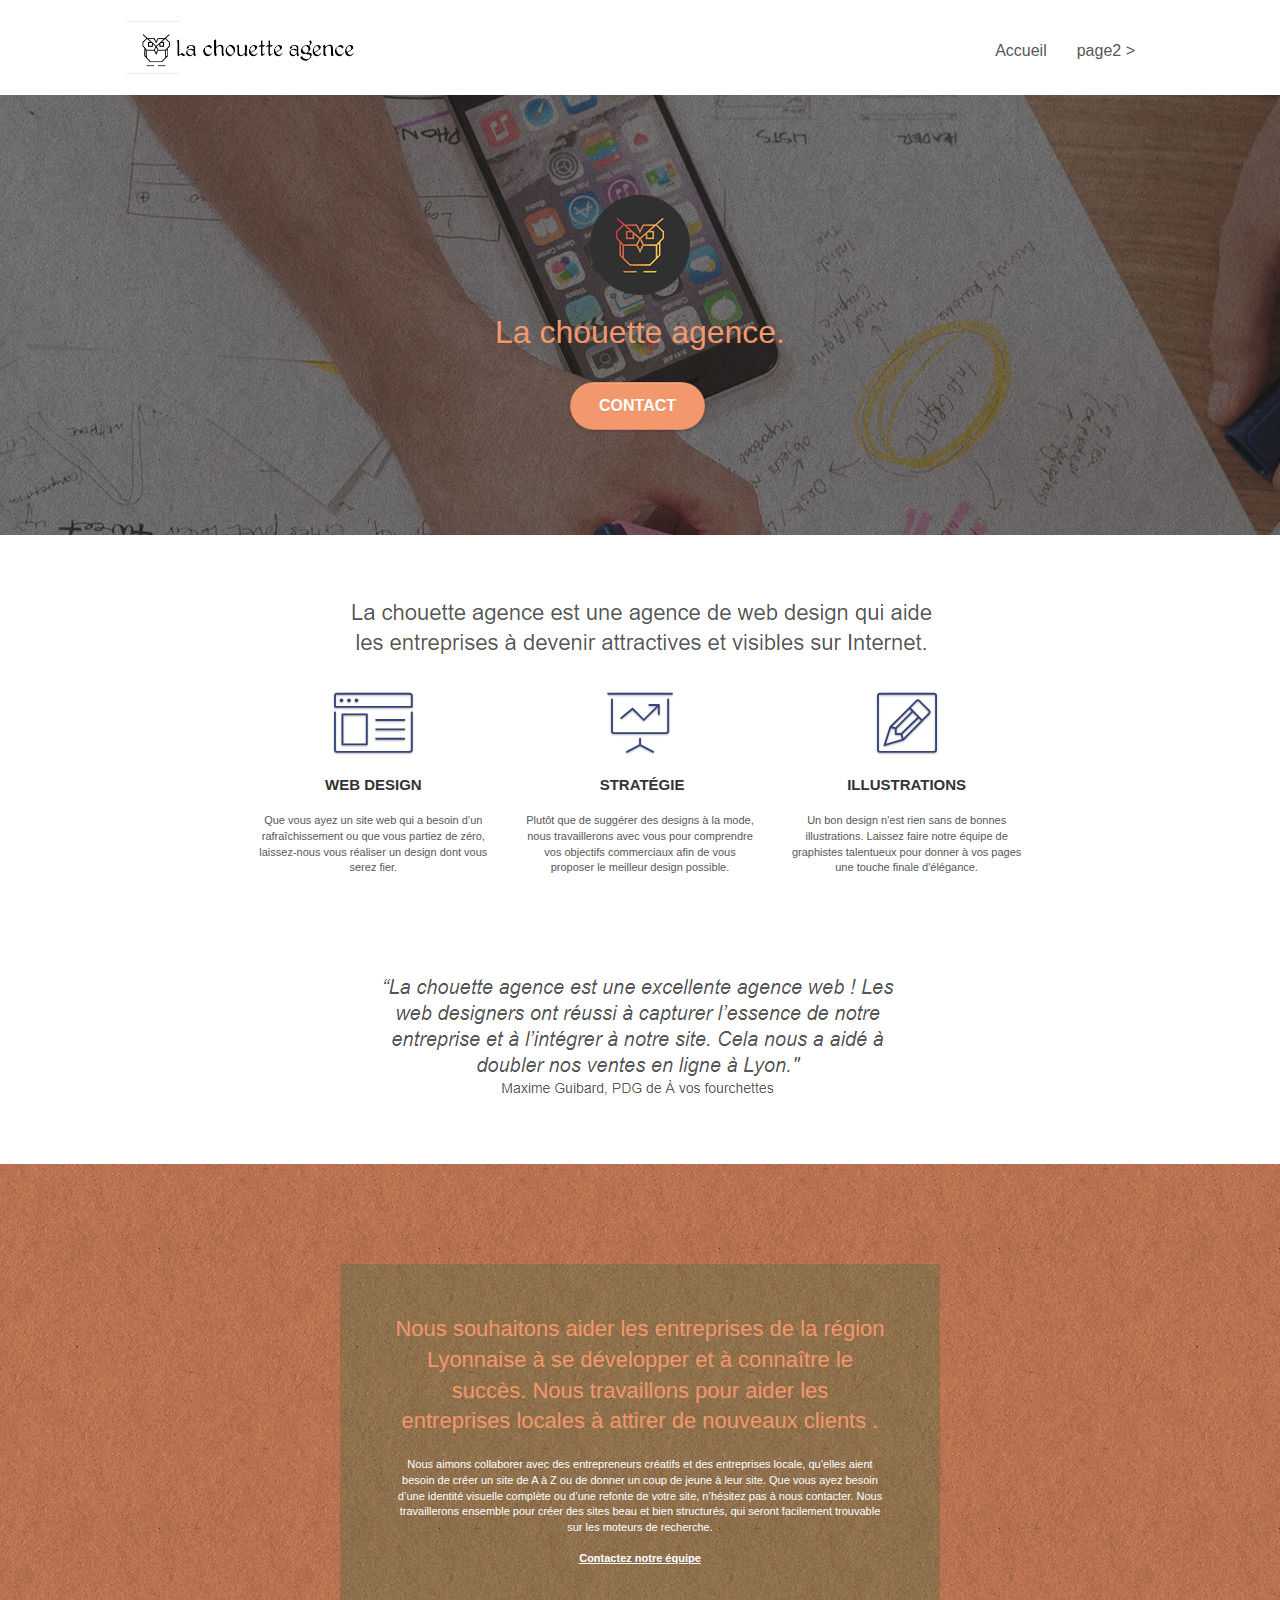
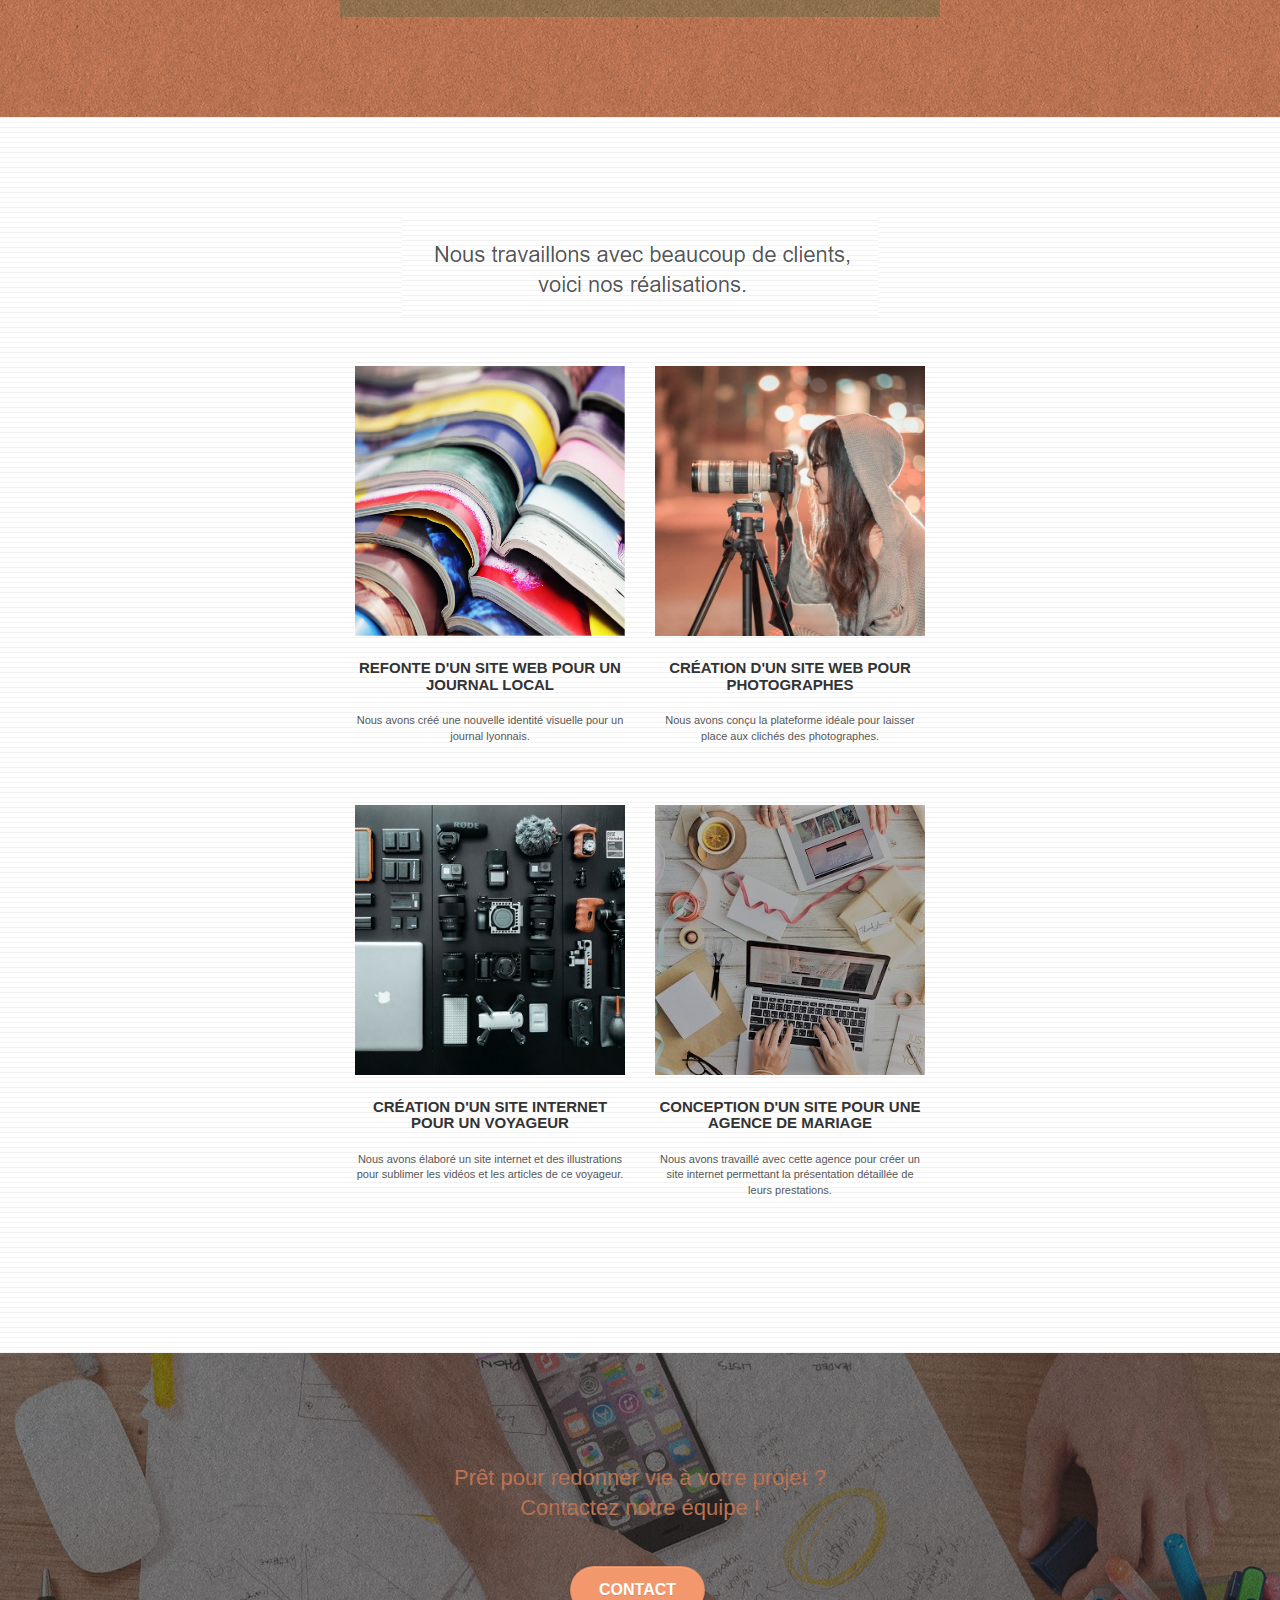
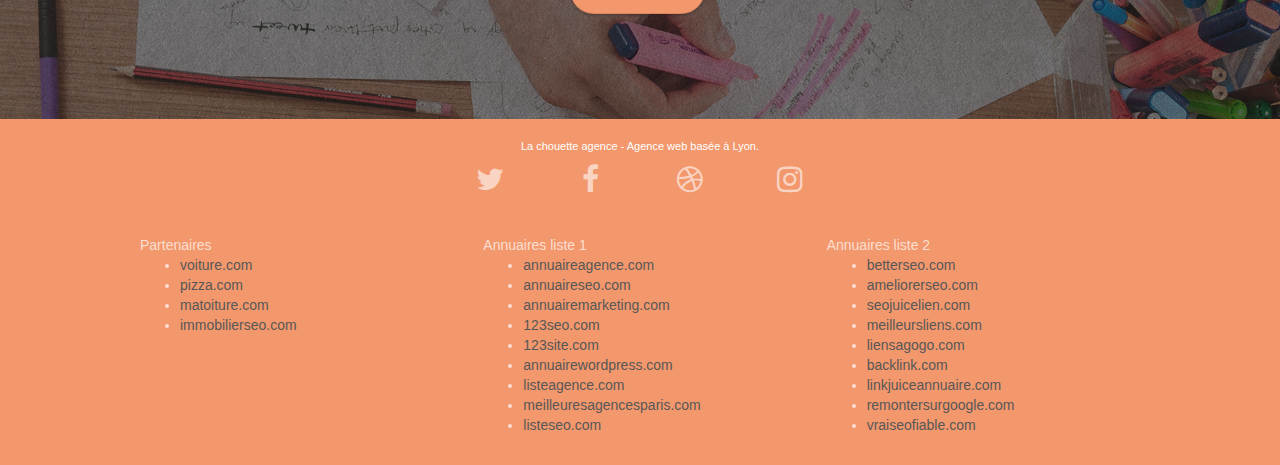
==== index.html @ c2fbf032 "push fichiers" ====
<!doctype html>
<html lang="Default">
<head>
    <meta charset="utf-8">
    <meta name="keywords" content="seo, google, site web, site internet, agence design paris, agence design, agence design,agence design,agence design,agence design,agence design,agence design,agence design,agence design">
    <meta name="description" content="">
    <meta name="viewport" content="width=device-width, initial-scale=1.0, viewport-fit=cover">
    <link rel="shortcut icon" type="image/png" href="favicon.jpg">
    
	<link rel="stylesheet" type="text/css" href="./css/bootstrap.css">
	<link rel="stylesheet" type="text/css" href="style.css">
	<link rel="stylesheet" type="text/css" href="./css/font-awesome.css">
	<link rel="stylesheet" type="text/css" href="./css/et-line.css">
	
    
	<script src="./js/jquery-2.1.0.js"></script>
	<script src="./js/bootstrap.js"></script>
	<script src="./js/blocs.js"></script>
	<script src="./js/jquery.touchSwipe.js" defer></script>
	<script src="./js/gmaps.js"></script>

    <title>.</title>

    
<!-- Analytics -->
 
<!-- Analytics END -->
    
</head>
<body>
<!-- Principal conteneur -->
<div class="page-container">
    
<!-- bloc-0 -->
<div class="bloc bgc-white l-bloc " id="bloc-0">
	<div class="container bloc-sm">

		<nav class="navbar row">
			<div class="navbar-header">
				<div class="keywords" style="color:#cccccc;font-size:1px;">Agence web à paris, stratégie web, web design, illustrations, design de site web, site web, web, internet, site internet, site</div>
				<a class="navbar-brand" href="index.html"><img src="img/la-chouette-agence.png" alt="paris web design logo agence web meilleure agence" height="40" /></a>
				<div class="keywords" style="color:#cccccc;font-size:1px;">Agence web à paris, stratégie web, web design, illustrations, design de site web, site web, web, internet, site internet, site</div>
				<button id="nav-toggle" type="button" class="ui-navbar-toggle navbar-toggle" data-toggle="collapse" data-target=".navbar-1">
					<span class="sr-only">Toggle navigation</span><span class="icon-bar"></span><span class="icon-bar"></span><span class="icon-bar"></span>
				</button>
			</div>
			<div class="collapse navbar-collapse navbar-1 special-dropdown-nav">
				<ul class="site-navigation nav navbar-nav">
					<li>
						<a href="index.html">Accueil</a>
					</li>
					<li>
					</li>
					<li>
						<a href="page2.html">page2 &gt;</a>
					</li>
				</ul>
			</div>
		</nav>
	</div>
</div>
<!-- bloc-0 END -->

<!-- bloc-1-presentation -->
<div class="bloc bgc-dark-slate-blue bg-banniere d-bloc bg-t-edge bloc-bg-texture texture-paper b-parallax" id="bloc-1-hero">
	<div class="container bloc-lg">
		<div class="row tight-width-whitespace">
			<div class="col-sm-12">
				<img src="img/logo.png" class="center-block image-resize-mode" width="100" alt="La chouette agence, agence web paris, création logo paris" />
				<h1 class="text-center hero-bloc-text tc-white ">
					La chouette agence.
				</h1>
				<div class="text-center">
					<a href="page2.html" class="btn btn-lg btn-clean btn-rd cta-hero btn-atomic-tangerine" id="cta-hero">Contact</a>
				</div>
			</div>
		</div>
	</div>
</div>
<!-- bloc-1-presentation END -->

<!-- bloc-2-services -->
<div class="bloc bgc-white l-bloc" id="bloc-2-services">
	<div class="container bloc-md">
		<div class="row">
			<div class="col-sm-12 text-center">
				<img alt="agence web, agence web paris, web design paris, stratégie web" src="img/title.png" />
			</div>
		</div>
		<div class="row voffset-lg med-width-whitespace">
			<div class="col-sm-4">
				<div class="text-center">
					<span class="et-icon-browser sm-shadow icon-dark-slate-blue icons icon-lg"></span>
				</div>
				<h3 class="mg-md text-center">
					Web design
				</h3>
				<p class="text-center ">
					Que vous ayez un site web qui a besoin d&rsquo;un rafraîchissement ou que vous partiez de zéro, laissez-nous vous réaliser un design dont vous serez fier.
				</p>
			</div>
			<div class="col-sm-4">
				<div class="text-center">
					<span class="et-icon-presentation sm-shadow icon-dark-slate-blue icons icon-lg"></span>
				</div>
				<h3 class="mg-md text-center">
					&nbsp;Stratégie
				</h3>
				<p class="text-center ">
					Plutôt que de suggérer des designs à la mode, nous travaillerons avec vous pour comprendre vos objectifs commerciaux afin de vous proposer le meilleur design possible.<br>
				</p>
			</div>
			<div class="col-sm-4">
				<div class="text-center">
					<span class="et-icon-edit sm-shadow icon-dark-slate-blue icons icon-lg"></span>
				</div>
				<h3 class="mg-md text-center">
					Illustrations
				</h3>
				<p class="text-center ">
					Un bon design n'est rien sans de bonnes illustrations. Laissez faire notre équipe de graphistes talentueux pour donner à vos pages une touche finale d'élégance.
				</p>
			</div>
		</div>
		<div class="row voffset-lg voffset">
			<div class="col-xs-12 col-md-8 col-md-offset-2 text-center">
				<img alt="agence web, agence web paris, web design paris, stratégie web" src="img/citation.png" />

			</div>
		</div>
	</div>
</div>
<!-- bloc-2-services END -->

<!-- bloc-3-what-i-do -->
<div class="bloc tc-white bgc-atomic-tangerine bg-presentation d-bloc bloc-bg-texture texture-paper b-parallax" id="bloc-3-what-i-do">
	<div class="container bloc-lg">
		<div class="row tight-width-whitespace black-background">
			<div class="col-sm-12">
				<h2 class="mg-md text-center tc-white">
					Nous souhaitons aider les entreprises de la région Lyonnaise à se développer et à connaître le succès. Nous travaillons pour aider les entreprises locales à attirer de nouveaux clients .<br>
				</h2>
				<p class="text-center white">
					Nous aimons collaborer avec des entrepreneurs créatifs et des entreprises locale, qu’elles aient besoin de créer un site de A à Z ou de donner un coup de jeune à leur site. Que vous ayez besoin d’une identité visuelle complète ou d’une refonte de votre site, n’hésitez pas à nous contacter. Nous travaillerons ensemble pour créer des sites beau et bien structurés, qui seront facilement trouvable sur les moteurs de recherche. <br><br><a class="ltc-white bold-link" href="page2.html">Contactez notre équipe</a><br>
				</p>
			</div>
		</div>
	</div>
</div>
<!-- bloc-3-what-i-do END -->

<!-- bloc-4-portfolio -->
<div class="bloc bgc-white bg-lines-h2-bg bg-repeat l-bloc" id="bloc-4-portfolio">
	<div class="container bloc-lg">
		<div class="row">
			<div class="col-sm-12 text-center">
				<img alt="agence web, agence web paris, web design paris, stratégie web" src="img/title2.png" />
			</div>
		</div>
		<div class="row tight-width-whitespace portfolio-row">
			<div class="col-sm-6">
				<a href="#" data-lightbox="img/1.jpg" data-gallery-id="gallery-1" data-caption="Refonte d'un site web pour un journal local" data-frame="snapshot-lb"><img src="img/1.jpg" alt="paris web design logo agence web meilleure agence et refonte site web journal" class="img-responsive portfolio-thumb" /></a>
				<h3 class="mg-md text-center">
					Refonte d'un site web pour un journal local
				</h3>
				<p class="text-center">
					Nous avons créé une nouvelle identité visuelle pour un journal lyonnais.
				</p>
			</div>
			<div class="col-sm-6">
				<a href="#" data-lightbox="img/2.jpg" data-gallery-id="gallery-1" data-caption="Création d'un site web pour photographes" data-frame="snapshot-lb"><img src="img/2.jpg" class="img-responsive portfolio-thumb" alt="paris web design logo agence web meilleure agence, Création d'un site web pour photographes" /></a>
				<h3 class="mg-md text-center">
					Création d'un site web pour photographes
				</h3>
				<p class="text-center">
					Nous avons conçu la plateforme idéale pour laisser place aux clichés des photographes.
				</p>
			</div>
		</div>
		<div class="row tight-width-whitespace portfolio-row">
			<div class="col-sm-6">
				<a href="#" data-lightbox="img/3.bmp" data-gallery-id="gallery-1" data-caption="Création d'un site internet pour un voyageur" data-frame="snapshot-lb"><img src="img/3.bmp" class="img-responsive portfolio-thumb" alt="paris web design logo agence web meilleure agence, Création d'un site web pour voyageur"/></a>
				<h3 class="mg-md text-center">
					Création d'un site internet pour un voyageur
				</h3>
				<p class="text-center">
					Nous avons élaboré un site internet et des illustrations pour sublimer les vidéos et les articles de ce voyageur.
				</p>
			</div>
			<div class="col-sm-6">
				<a href="#" data-lightbox="img/4.bmp" data-gallery-id="gallery-1" data-caption="Conception d'un site pour une agence de mariage" data-frame="snapshot-lb"><img src="img/4.bmp" class="img-responsive portfolio-thumb" alt="paris web design logo agence web meilleure agence, Création d'un site web pour agence de mariage" /></a>
				<h3 class="mg-md text-center">
					Conception d'un site pour une agence de mariage
				</h3>
				<p class="text-center">
					Nous avons travaillé avec cette agence pour créer un site internet permettant la présentation détaillée de leurs prestations.
				</p>
			</div>
		</div>
	</div>
</div>
<!-- bloc-4-portfolio END -->

<!-- bloc-5-cta -->
<div class="bloc bgc-dark-slate-blue bg-banniere d-bloc bloc-bg-texture texture-paper" id="bloc-5-cta">
	<div class="container bloc-lg">
		<div class="row">
			<h2 class="mg-md text-center tc-white">
				Prêt pour redonner vie à votre projet ?<br>Contactez notre équipe !
			</h2>
			<div class="col-sm-12 text-center">
				<a href="page2.html" class="btn btn-atomic-tangerine btn-clean btn-rd btn-lg cta-hero">Contact</a>
			</div>
		</div>
	</div>
</div>
<!-- bloc-5-cta END -->

<!-- Footer - bloc-8 -->
<div class="bloc bgc-atomic-tangerine d-bloc" id="bloc-8">
	<div class="container bloc-sm">
		<div class="row">
			<div class="col-sm-12">
				<p class="text-center white">
					La chouette agence - Agence web basée à Lyon.<br>
				</p>
				<div class="row row-no-gutters social">
					<div class="col-sm-3">
						<div class="text-center">
							<a class="social" href="index.html"><span class="fa fa-twitter icon-md"></span></a>
						</div>
					</div>
					<div class="col-sm-3">
						<div class="text-center">
							<a class="social" href="index.html"><span class="fa fa-facebook icon-md"></span></a>
						</div>
					</div>
					<div class="col-sm-3">
						<div class="text-center">
							<a class="social" href="index.html"><span class="fa fa-dribbble icon-md"></span></a>
						</div>
					</div>
					<div class="col-sm-3">
						<div class="text-center">
							<a class="social" href="index.html"><span class="fa fa-instagram icon-md"></span></a>
						</div>
					</div>
					<div class="keywords" style="color:#F3976C;">Agence web à paris, stratégie web, web design, illustrations, design de site web, site web, web, internet, site internet, site</div>
				</div>
				<div class="row">
					<div class="col-sm-4">
						Partenaires
							<ul>
								<li><a href="voiture.com">voiture.com</a></li>
								<li><a href="pizza.com">pizza.com</a></li>
								<li><a href="matoiture.com">matoiture.com</a></li>
								<li><a href="immobilierseo.com">immobilierseo.com</a></li>
							</ul>		
					</div>
					<div class="col-sm-4">
						Annuaires liste 1
						<ul>
							<li><a href="annuaireagence.com">annuaireagence.com</a></li>
							<li><a href="annuaireseo.com">annuaireseo.com</a></li>
							<li><a href="annuairemarketing.com">annuairemarketing.com</a></li>
							<li><a href="123seoture.com">123seo.com</a></li>
							<li><a href="123site.com">123site.com</a></li>
							<li><a href="annuairewordpress.com">annuairewordpress.com</a></li>
							<li><a href="listeagence.com">listeagence.com</a></li>
							<li><a href="meilleuresagencesparis.com">meilleuresagencesparis.com</a></li>
							<li><a href="listeseo.com">listeseo.com</a></li>
						</ul>
					</div>
					<div class="col-sm-4">
						Annuaires liste 2
						<ul>
							<li><a href="betterseo.com">betterseo.com</a></li>
							<li><a href="ameliorerseo.com">ameliorerseo.com</a></li>
							<li><a href="seojuicelien.com">seojuicelien.com</a></li>
							<li><a href="meilleursliens.com">meilleursliens.com</a></li>
							<li><a href="liensagogo.com">liensagogo.com</a></li>
							<li><a href="backlink.com">backlink.com</a></li>
							<li><a href="linkjuiceannuaire.com">linkjuiceannuaire.com</a></li>
							<li><a href="remontersurgoogle.com">remontersurgoogle.com</a></li>
							<li><a href="vraiseofiable.com">vraiseofiable.com</a></li>
						</ul>
					</div>
				</div>
			</div>
		</div>
	</div>
</div>
<!-- Footer - bloc-8 END -->

</div>
<!-- Principal conteneur END -->
    

</body>
</html>
---- style.css ----
body {
    margin: 0;
    padding: 0;
    background: #FFF;
    overflow-x: hidden;
    -webkit-font-smoothing: antialiased;
    -moz-osx-font-smoothing: grayscale;
}

a,
button {
    transition: all .3s ease-in-out;
    outline: none!important;
}

a:hover {
    text-decoration: none;
    cursor: pointer;
}

#page-loading-blocs-notifaction {
    position: fixed;
    top: 0;
    bottom: 0;
    width: 100%;
    z-index: 100000;
    background: #FFFFFF url("img/pageload-spinner.gif") no-repeat center center;
}

.bloc {
    width: 100%;
    clear: both;
    background: 50% 50% no-repeat;
    padding: 0 50px;
    -webkit-background-size: cover;
    -moz-background-size: cover;
    -o-background-size: cover;
    background-size: cover;
    position: relative;
}

.bloc .container {
    padding-left: 0;
    padding-right: 0;
}

.bloc-lg {
    padding: 100px 50px;
}

.bloc-md {
    padding: 50px;
}

.bloc-sm {
    padding: 20px 50px;
}

.bg-center,
.bg-l-edge,
.bg-r-edge,
.bg-t-edge,
.bg-b-edge,
.bg-tl-edge,
.bg-bl-edge,
.bg-tr-edge,
.bg-br-edge,
.bg-repeat {
    -webkit-background-size: auto!important;
    -moz-background-size: auto!important;
    -o-background-size: auto!important;
    background-size: auto!important;
}

.bg-repeat {
    background: repeat;
}

.bg-t-edge {
    background: top no-repeat;
}

.bloc-bg-texture::before {
    content: "";
    background-size: 2px 2px;
    position: absolute;
    top: 0;
    bottom: 0;
    left: 0;
    right: 0;
}

.texture-paper::before {
    background: url("img/texture-paper.png");
    background-size: 280px 280px;
}

.b-parallax {
    background-attachment: fixed;
}

.d-bloc {
    color: rgba(255, 255, 255, .7);
}

.d-bloc button:hover {
    color: rgba(255, 255, 255, .9);
}

.d-bloc .icon-round,
.d-bloc .icon-square,
.d-bloc .icon-rounded,
.d-bloc .icon-semi-rounded-a,
.d-bloc .icon-semi-rounded-b {
    border-color: rgba(255, 255, 255, .9);
}

.d-bloc .divider-h span {
    border-color: rgba(255, 255, 255, .2);
}

.d-bloc .a-btn,
.d-bloc .navbar a,
.d-bloc .navbar-brand,
.d-bloc a .icon-sm,
.d-bloc a .icon-md,
.d-bloc a .icon-lg,
.d-bloc a .icon-xl,
.d-bloc h1 a,
.d-bloc h2 a,
.d-bloc h3 a,
.d-bloc h4 a,
.d-bloc h5 a,
.d-bloc h6 a,
.d-bloc p a {
    color: rgba(255, 255, 255, .6);
}

.d-bloc .a-btn:hover,
.d-bloc .navbar a:hover,
.d-bloc .navbar-brand:hover,
.d-bloc a:hover .icon-sm,
.d-bloc a:hover .icon-md,
.d-bloc a:hover .icon-lg,
.d-bloc a:hover .icon-xl,
.d-bloc h1 a:hover,
.d-bloc h2 a:hover,
.d-bloc h3 a:hover,
.d-bloc h4 a:hover,
.d-bloc h5 a:hover,
.d-bloc h6 a:hover,
.d-bloc p a:hover {
    color: rgba(255, 255, 255, 1);
}

.d-bloc .navbar-toggle .icon-bar {
    background: rgba(255, 255, 255, 1);
}

.d-bloc .btn-wire,
.d-bloc .btn-wire:hover {
    color: rgba(255, 255, 255, 1);
    border-color: rgba(255, 255, 255, 1);
}

.d-bloc .panel {
    color: rgba(0, 0, 0, .5);
}

.d-bloc .panel button:hover {
    color: rgba(0, 0, 0, .7);
}

.d-bloc .panel icon {
    border-color: rgba(0, 0, 0, .7);
}

.d-bloc .panel .divider-h span {
    border-color: rgba(0, 0, 0, .1);
}

.d-bloc .panel .a-btn {
    color: rgba(0, 0, 0, .6);
}

.d-bloc .panel .a-btn:hover {
    color: rgba(0, 0, 0, 1);
}

.d-bloc .panel .btn-wire,
.d-bloc .panel .btn-wire:hover {
    color: rgba(0, 0, 0, .7);
    border-color: rgba(0, 0, 0, .3);
}

.d-bloc .panel,
.l-bloc {
    color: rgba(0, 0, 0, .5);
}

.d-bloc .panel button:hover,
.l-bloc button:hover {
    color: rgba(0, 0, 0, .7);
}

.l-bloc .icon-round,
.l-bloc .icon-square,
.l-bloc .icon-rounded,
.l-bloc .icon-semi-rounded-a,
.l-bloc .icon-semi-rounded-b {
    border-color: rgba(0, 0, 0, .7);
}

.d-bloc .panel .divider-h span,
.l-bloc .divider-h span {
    border-color: rgba(0, 0, 0, .1);
}

.d-bloc .panel .a-btn,
.l-bloc .a-btn,
.l-bloc .navbar a,
.l-bloc .navbar-brand,
.l-bloc a .icon-sm,
.l-bloc a .icon-md,
.l-bloc a .icon-lg,
.l-bloc a .icon-xl,
.l-bloc h1 a,
.l-bloc h2 a,
.l-bloc h3 a,
.l-bloc h4 a,
.l-bloc h5 a,
.l-bloc h6 a,
.l-bloc p a {
    color: rgba(0, 0, 0, .6);
}

.d-bloc .panel .a-btn:hover,
.l-bloc .a-btn:hover,
.l-bloc .navbar a:hover,
.l-bloc .navbar-brand:hover,
.l-bloc a:hover .icon-sm,
.l-bloc a:hover .icon-md,
.l-bloc a:hover .icon-lg,
.l-bloc a:hover .icon-xl,
.l-bloc h1 a:hover,
.l-bloc h2 a:hover,
.l-bloc h3 a:hover,
.l-bloc h4 a:hover,
.l-bloc h5 a:hover,
.l-bloc h6 a:hover,
.l-bloc p a:hover {
    color: rgba(0, 0, 0, 1);
}

.l-bloc .navbar-toggle .icon-bar {
    color: rgba(0, 0, 0, .6);
}

.d-bloc .panel .btn-wire,
.d-bloc .panel .btn-wire:hover,
.l-bloc .btn-wire,
.l-bloc .btn-wire:hover {
    color: rgba(0, 0, 0, .7);
    border-color: rgba(0, 0, 0, .3);
}

.voffset {
    margin-top: 30px;
}

.voffset-lg {
    margin-top: 80px;
}

.row-no-gutters {
    margin-right: 0;
    margin-left: 0;
}

.row.row-no-gutters > [class^="col-"],
.row.row-no-gutters > [class*=" col-"] {
    padding-right: 0;
    padding-left: 0;
}

#bloc-1-hero h1 {
    font-size: 32px;
}

.navbar {
    margin-bottom: 0;
    z-index: 1;
}

.navbar-brand {
    height: auto;
    padding: 3px 15px;
    font-size: 25px;
    font-weight: normal;
    font-weight: 600;
    line-height: 44px;
}

.navbar-brand img {
    max-height: 200px;
    margin: 0 5px 0 0;
    display: inline;
}

.navbar-brand img[src$=svg] {
    min-width: 100px;
}

.nav-center .navbar-brand img {
    margin: 0;
}

.navbar .nav {
    padding-top: 2px;
    margin-right: -16px;
    float: right;
    z-index: 1;
}

.nav > li {
    float: left;
    margin-top: 4px;
    font-size: 16px;
}

.navbar-nav .open .dropdown-menu > li > a {
    text-align: inherit;
}

.nav > li a:hover,
.nav > li a:focus {
    background: transparent;
}

.navbar-toggle {
    margin: 10px 10px 0 0;
    border: 0px;
}

.navbar-toggle:hover {
    background: transparent!important;
}

.navbar-toggle .icon-bar {
    background-color: rgba(0, 0, 0, .5);
    width: 26px;
}

.nav-invert .navbar .nav {
    float: left;
}

.nav-invert .navbar-header,
.nav-invert .navbar-brand {
    float: right;
    position: relative;
    z-index: 2;
}

@media (min-width: 768px) {
    .site-navigation {
        position: absolute;
        top: 50%;
        right: 20px;
        transform: translate(0, -50%);
        -webkit-transform: translateY(-50%);
    }
    .nav > li .dropdown-menu a,
    .nav > li .dropdown-menu a:hover {
        color: #484848;
    }
    .nav-invert .site-navigation {
        left: 0;
        right: 0;
    }
    .nav-center {
        text-align: center;
    }
    .nav-center .navbar-header {
        width: 100%;
    }
    .nav-center .navbar-header,
    .nav-center .navbar-brand,
    .nav-center .nav > li {
        float: none;
        display: inline-block;
    }
    .nav-center .site-navigation {
        position: relative;
        width: 100%;
        right: 0;
        margin-right: 0px;
        margin-top: 20px;
    }
    .nav-center.mini-nav .navbar-toggle {
        float: none;
        margin: 10px auto 0;
    }
}

.nav > li > .dropdown a {
    background: none!important;
    display: block;
    padding: 14px 15px;
}

nav .caret {
    margin: 0 5px;
}

.dropdown-menu .dropdown-menu {
    top: -8px;
    left: 100%;
}

.dropdown-menu .dropmenu-flow-right {
    top: 100%;
    left: 0;
    margin-left: -1px;
    border-top-left-radius: 0;
    border-top-right-radius: 0;
}

.dropdown-menu .dropdown span {
    border: 4px solid black;
    border-top-color: transparent;
    border-right-color: transparent;
    border-bottom-color: transparent;
    margin: 6px -5px 0 0!important;
    float: right;
}

.mg-md {
    margin-top: 10px;
    margin-bottom: 20px;
}

.mg-lg {
    margin-top: 10px;
    margin-bottom: 40px;
}

.btn {
    margin: 0 5px 5px 0;
}

.btn.pull-right {
    margin: 0 0 5px 5px;
}

.btn-d,
.btn-d:hover,
.btn-d:focus {
    color: #FFF;
    background: rgba(0, 0, 0, .3);
}

button {
    outline: none!important;
}

.btn-rd {
    border-radius: 40px;
}

.btn-clean {
    border: 1px solid rgba(0, 0, 0, .08);
    border-bottom-color: rgba(0, 0, 0, .1);
    text-shadow: 0 1px 0 rgba(0, 0, 1, .1);
    box-shadow: 0 1px 3px rgba(0, 0, 1, .25), inset 0 1px 0 0 rgba(255, 255, 255, .15);
}

.icon-md {
    font-size: 30px!important;
}

.icon-lg {
    font-size: 60px!important;
}

.sm-shadow {
    text-shadow: 0 1px 2px rgba(0, 0, 0, .3);
}

.panel-sq,
.panel-sq .panel-heading,
.panel-sq .panel-footer {
    border-radius: 0;
}

.panel-rd {
    border-radius: 30px;
}

.panel-rd .panel-heading {
    border-radius: 29px 29px 0 0;
}

.panel-rd .panel-footer {
    border-radius: 0 0 29px 29px;
}

.form-control {
    border-color: rgba(0, 0, 0, .1);
    box-shadow: none;
}

.scrollToTop {
    width: 40px;
    height: 40px;
    position: fixed;
    bottom: 20px;
    right: 20px;
    opacity: 0;
    z-index: 500;
    transition: all .3s ease-in-out;
}

.scrollToTop span {
    margin-top: 6px;
}

.showScrollTop {
    font-size: 14px;
    opacity: 1;
}

a[data-lightbox] {
    position: relative;
    display: block;
    text-align: center;
}

a[data-lightbox]:hover::before {
    content: "+";
    font-family: "HelveticaNeue-Light", "Helvetica Neue Light", "Helvetica Neue", Helvetica, Arial;
    font-size: 32px;
    width: 50px;
    height: 50px;
    margin-left: -25px;
    border-radius: 50%;
    background: rgba(0, 0, 0, .6);
    color: #FFF;
    font-weight: 100;
    z-index: 1;
    position: absolute;
    top: 50%;
    transform: translateY(-50%);
    -webkit-transform: translateY(-50%);
}

a[data-lightbox]:hover img {
    opacity: 0.6;
    -webkit-animation-fill-mode: none;
    animation-fill-mode: none;
}

#lightbox-modal {
    display: flex;
    align-items: center;
}

#lightbox-modal .modal-dialog {
    width: 90%;
    max-width: 900px;
    margin: 0 auto 0;
}

#lightbox-modal .modal-dialog img {
    max-height: 90vh;
    margin: 0 auto;
}

.lightbox-caption {
    padding: 20px;
    color: #FFF;
    background: rgba(0, 0, 0, .5);
    position: absolute;
    left: 15px;
    right: 15px;
    bottom: 5px;
}

.close-lightbox {
    color: #FFF;
    font-size: 30px;
    position: absolute;
    top: 20px;
    right: 20px;
    z-index: 20;
    background: rgba(0, 0, 0, .5);
    border: none;
    line-height: 30px;
    padding: 0 9px 5px;
    opacity: 0.3;
}

.close-lightbox:hover,
.next-lightbox:hover,
.prev-lightbox:hover {
    opacity: 1.0;
    color: #FFF;
}

.next-lightbox,
.prev-lightbox {
    font-size: 20px;
    color: rgba(255, 255, 255, .9);
    background: rgba(0, 0, 0, .5);
    transition: all .2s ease-in-out;
    position: absolute;
    top: 45%;
    z-index: 1;
    opacity: 0.4;
}

.next-lightbox {
    padding: 6px 8px 1px 13px;
    right: 25px;
}

.prev-lightbox {
    padding: 6px 13px 1px 10px;
    left: 25px;
}

.snapshot-lb .modal-body {
    padding-bottom: 45px;
}

.snapshot-lb .lightbox-caption {
    padding: 0;
    color: rgba(0, 0, 0, .5);
    background: none;
}

h1,
h2,
h3,
h4,
h5,
h6,
p,
label,
.btn,
a {
    font-family: "helvetica";
    font-weight: 400;
    color: #575757!important;
}

.container {
    max-width: 1000px;
}

.hero-bloc-text {
    font-size: 38px;
}

.hero-bloc-text-sub {
    font-size: 36px;
}

.statement-bloc-text {
    line-height: 26px;
    font-style: italic;
    font-size: 20px;
    text-align: center;
    font-weight: lighter;
    max-width: 520px;
    margin: auto auto auto auto;
}

p {
    font-size: 11px;
}

.tight-width-whitespace {
    max-width: 600px;
    margin: auto auto auto auto;
}

.h1 {
    font-size: 20px;
    font-family: "Open Sans";
}

.cta-hero {
    margin-top: 22px;
    color: #FFFFFF!important;
    text-transform: uppercase;
    padding: 12px 28px 12px 28px;
    font-size: 16px;
    font-weight: 700;
}

.social {
    max-width: 400px;
    margin: auto auto auto auto;
}

h2 {
    font-size: 22px;
    line-height: 1.4em;
}

h3 {
    font-size: 15px;
    text-transform: uppercase;
    font-weight: 700;
    color: #333333!important;
}

.med-width-whitespace {
    max-width: 800px;
    margin: auto auto auto auto;
    box-shadow: 0px 0px 0px #000000;
}

h1 {
    color: #333333!important;
}

h4 {
    color: #333333!important;
}

.icons {
    margin-bottom: 14px;
    margin-top: 24px;
}

.white {
    color: #FFFFFF!important;
}

.portfolio-thumb {
    margin-bottom: 24px;
}

.portfolio-row {
    margin-bottom: 44px;
    margin-top: 50px;
}

.avatar {
    box-shadow: 0px 4px 9px rgba(0, 0, 0, 0.3);
}

.black-background {
    background-color: rgba(165, 147, 99, 0.7);
    padding: 40px 40px 40px 40px;
}

.bold-link {
    font-weight: 900;
    text-decoration: underline!important;
}

.bgc-white {
    background-color: #FFFFFF;
}

.bgc-dark-slate-blue {
    background-color: #364577;
}

.bgc-atomic-tangerine {
    background-color: #F3976C;
}

.tc-white {
    color: #F3976C!important;
}

.btn-atomic-tangerine {
    background: #F3976C;
    color: #FFFFFF!important;
}

.btn-atomic-tangerine:hover {
    background: #c27956!important;
    color: #FFFFFF!important;
}

.ltc-white {
    color: #FFFFFF!important;
}

.ltc-white:hover {
    color: #cccccc!important;
}

.ltc-atomic-tangerine {
    color: #F3976C!important;
}

.ltc-atomic-tangerine:hover {
    color: #c27956!important;
}

.icon-dark-slate-blue {
    color: #364577!important;
    border-color: #364577!important;
}

.bg-dots-bg {
    background-image: url("img/dots-bg.png");
}

.bg-lines-h2-bg {
    background-image: url("img/lines-h2-bg.png");
}

.bg-banniere {
    background-image: url("img/la-chouette-agence-banniere.jpg");
}

.bg-presentation {
    background-image: url("img/image-de-presentation.bmp");
}

@media (max-width: 1024px) {
    .bloc {
        padding-left: 20px;
        padding-right: 20px;
    }
    .bloc.full-width-bloc,
    .bloc-tile-2.full-width-bloc .container,
    .bloc-tile-3.full-width-bloc .container,
    .bloc-tile-4.full-width-bloc .container {
        padding-left: 0;
        padding-right: 0;
    }
}

@media (max-width: 992px) and (min-width: 768px) {
    .navbar .nav {
        max-width: 80%
    }
    .nav-center.navbar .nav {
        max-width: 100%
    }
}

@media only screen and (min-device-width: 768px) and (max-device-width: 1024px) and (orientation: landscape) {
    .b-parallax {
        background-attachment: scroll;
    }
}

@media only screen and (min-device-width: 1024px) and (max-device-width: 1366px) and (-webkit-min-device-pixel-ratio: 1.5) {
    .b-parallax {
        background-attachment: scroll;
    }
}

@media (max-width: 991px) {
    .container {
        width: 100%;
    }
    .b-parallax {
        background-attachment: scroll;
    }
    .page-container,
    #hero-bloc {
        overflow-x: hidden;
        position: relative;
    }
    .bloc {
        padding-left: constant(safe-area-inset-left);
        padding-right: constant(safe-area-inset-right);
    }
    .bloc-group,
    .bloc-group .bloc {
        display: block;
        width: 100%;
    }
    .bloc-fill-screen .fill-bloc-top-edge,
    .bloc-fill-screen .fill-bloc-bottom-edge {
        padding: 0 20px;
        padding-left: constant(safe-area-inset-left);
        padding-right: constant(safe-area-inset-right);
    }
}

@media (max-width: 767px) {
    .page-container {
        overflow-x: hidden;
        position: relative;
    }
    h1,
    h2,
    h3,
    h4,
    h5,
    h6,
    p,
    #disqus_thread {
        padding-left: 10px!important;
        padding-right: 10px!important;
    }
    .b-parallax {
        background-attachment: scroll;
    }
    .navbar .nav {
        padding-top: 0;
        border-top: 1px solid rgba(0, 0, 0, .2);
        float: none!important;
    }
    .navbar.row {
        margin-left: 0;
        margin-right: 0;
    }
    .site-navigation {
        position: inherit;
        transform: none;
        -webkit-transform: none;
        -ms-transform: none;
    }
    .nav > li {
        margin-top: 0;
        border-bottom: 1px solid rgba(0, 0, 0, .1);
        background: rgba(0, 0, 0, .05);
        text-align: left;
        padding-left: 15px;
        width: 100%;
    }
    .nav > li:hover {
        background: rgba(0, 0, 0, .08);
    }
    .dropdown .dropdown a .caret {
        float: none;
        margin: 5px 0 0 10px!important;
        border: 4px solid black;
        border-bottom-color: transparent;
        border-right-color: transparent;
        border-left-color: transparent;
    }
    #hero-bloc .navbar .nav {
        background: rgba(0, 0, 0, .8);
    }
    #hero-bloc .navbar .nav a {
        color: rgba(255, 255, 255, .6);
    }
    .hero {
        padding: 50px 0;
    }
    .hero-nav {
        left: -1px;
        right: -1px;
    }
    .navbar-collapse {
        padding: 0;
        overflow-x: hidden;
        -webkit-box-shadow: none;
        box-shadow: none;
    }
    .navbar-brand img {
        max-height: 40px;
        width: auto;
    }
    .nav-invert .navbar-header {
        float: none;
        width: 100%;
    }
    .nav-invert .navbar-toggle {
        float: left;
        margin-left: 10px;
    }
    .bloc {
        padding-left: 0;
        padding-right: 0;
    }
    .bloc-xxl,
    .bloc-xl,
    .bloc-lg {
        padding: 40px 0;
    }
    .bloc-sm,
    .bloc-md {
        padding-left: 0;
        padding-right: 0;
    }
    .bloc-tile-2 .container,
    .bloc-tile-3 .container,
    .bloc-tile-4 .container,
    .bloc-fill-screen .fill-bloc-top-edge,
    .bloc-fill-screen .fill-bloc-bottom-edge {
        padding-left: 0;
        padding-right: 0;
    }
    .a-block {
        padding: 0 10px;
    }
    .btn-dwn {
        display: none;
    }
    .voffset {
        margin-top: 5px;
    }
    .voffset-md {
        margin-top: 20px;
    }
    .voffset-lg {
        margin-top: 30px;
    }
    form {
        padding: 5px;
    }
    .close-lightbox {
        display: inline-block;
    }
    .blocsapp-device-iphone5 {
        background-size: 216px 425px;
        padding-top: 60px;
        width: 216px;
        height: 425px;
    }
    .blocsapp-device-iphone5 img {
        width: 180px;
        height: 320px;
    }
}

@media (max-width: 400px) {
    .bloc {
        padding-left: 0;
        padding-right: 0;
    }
}

@media (max-width: 767px) {
    .bloc-mob-center-text {
        text-align: center;
    }
}
---- css/et-line.css ----
@font-face {
    font-family: et-line;
    src: url(../fonts/et-line.eot);
    src: url(../fonts/et-line.eot?#iefix) format('embedded-opentype'), url(../fonts/et-line.woff) format('woff'), url(../fonts/et-line.ttf) format('truetype'), url(../fonts/et-line.svg#et-line) format('svg');
    font-weight: 400;
    font-style: normal
}

.et-icon-adjustments,
.et-icon-alarmclock,
.et-icon-anchor,
.et-icon-aperture,
.et-icon-attachment,
.et-icon-bargraph,
.et-icon-basket,
.et-icon-beaker,
.et-icon-bike,
.et-icon-book-open,
.et-icon-briefcase,
.et-icon-browser,
.et-icon-calendar,
.et-icon-camera,
.et-icon-caution,
.et-icon-chat,
.et-icon-circle-compass,
.et-icon-clipboard,
.et-icon-clock,
.et-icon-cloud,
.et-icon-compass,
.et-icon-desktop,
.et-icon-dial,
.et-icon-document,
.et-icon-documents,
.et-icon-download,
.et-icon-dribbble,
.et-icon-edit,
.et-icon-envelope,
.et-icon-expand,
.et-icon-facebook,
.et-icon-flag,
.et-icon-focus,
.et-icon-gears,
.et-icon-genius,
.et-icon-gift,
.et-icon-global,
.et-icon-globe,
.et-icon-googleplus,
.et-icon-grid,
.et-icon-happy,
.et-icon-hazardous,
.et-icon-heart,
.et-icon-hotairballoon,
.et-icon-hourglass,
.et-icon-key,
.et-icon-laptop,
.et-icon-layers,
.et-icon-lifesaver,
.et-icon-lightbulb,
.et-icon-linegraph,
.et-icon-linkedin,
.et-icon-lock,
.et-icon-magnifying-glass,
.et-icon-map,
.et-icon-map-pin,
.et-icon-megaphone,
.et-icon-mic,
.et-icon-mobile,
.et-icon-newspaper,
.et-icon-notebook,
.et-icon-paintbrush,
.et-icon-paperclip,
.et-icon-pencil,
.et-icon-phone,
.et-icon-picture,
.et-icon-pictures,
.et-icon-piechart,
.et-icon-presentation,
.et-icon-pricetags,
.et-icon-printer,
.et-icon-profile-female,
.et-icon-profile-male,
.et-icon-puzzle,
.et-icon-quote,
.et-icon-recycle,
.et-icon-refresh,
.et-icon-ribbon,
.et-icon-rss,
.et-icon-sad,
.et-icon-scissors,
.et-icon-scope,
.et-icon-search,
.et-icon-shield,
.et-icon-speedometer,
.et-icon-strategy,
.et-icon-streetsign,
.et-icon-tablet,
.et-icon-target,
.et-icon-telescope,
.et-icon-toolbox,
.et-icon-tools,
.et-icon-tools-2,
.et-icon-trophy,
.et-icon-tumblr,
.et-icon-twitter,
.et-icon-upload,
.et-icon-video,
.et-icon-wallet,
.et-icon-wine {
    font-family: et-line;
    speak: none;
    font-style: normal;
    font-weight: 400;
    font-variant: normal;
    text-transform: none;
    line-height: 1;
    -webkit-font-smoothing: antialiased;
    -moz-osx-font-smoothing: grayscale;
    display: inline-block
}

.et-icon-mobile:before {
    content: "\e000"
}

.et-icon-laptop:before {
    content: "\e001"
}

.et-icon-desktop:before {
    content: "\e002"
}

.et-icon-tablet:before {
    content: "\e003"
}

.et-icon-phone:before {
    content: "\e004"
}

.et-icon-document:before {
    content: "\e005"
}

.et-icon-documents:before {
    content: "\e006"
}

.et-icon-search:before {
    content: "\e007"
}

.et-icon-clipboard:before {
    content: "\e008"
}

.et-icon-newspaper:before {
    content: "\e009"
}

.et-icon-notebook:before {
    content: "\e00a"
}

.et-icon-book-open:before {
    content: "\e00b"
}

.et-icon-browser:before {
    content: "\e00c"
}

.et-icon-calendar:before {
    content: "\e00d"
}

.et-icon-presentation:before {
    content: "\e00e"
}

.et-icon-picture:before {
    content: "\e00f"
}

.et-icon-pictures:before {
    content: "\e010"
}

.et-icon-video:before {
    content: "\e011"
}

.et-icon-camera:before {
    content: "\e012"
}

.et-icon-printer:before {
    content: "\e013"
}

.et-icon-toolbox:before {
    content: "\e014"
}

.et-icon-briefcase:before {
    content: "\e015"
}

.et-icon-wallet:before {
    content: "\e016"
}

.et-icon-gift:before {
    content: "\e017"
}

.et-icon-bargraph:before {
    content: "\e018"
}

.et-icon-grid:before {
    content: "\e019"
}

.et-icon-expand:before {
    content: "\e01a"
}

.et-icon-focus:before {
    content: "\e01b"
}

.et-icon-edit:before {
    content: "\e01c"
}

.et-icon-adjustments:before {
    content: "\e01d"
}

.et-icon-ribbon:before {
    content: "\e01e"
}

.et-icon-hourglass:before {
    content: "\e01f"
}

.et-icon-lock:before {
    content: "\e020"
}

.et-icon-megaphone:before {
    content: "\e021"
}

.et-icon-shield:before {
    content: "\e022"
}

.et-icon-trophy:before {
    content: "\e023"
}

.et-icon-flag:before {
    content: "\e024"
}

.et-icon-map:before {
    content: "\e025"
}

.et-icon-puzzle:before {
    content: "\e026"
}

.et-icon-basket:before {
    content: "\e027"
}

.et-icon-envelope:before {
    content: "\e028"
}

.et-icon-streetsign:before {
    content: "\e029"
}

.et-icon-telescope:before {
    content: "\e02a"
}

.et-icon-gears:before {
    content: "\e02b"
}

.et-icon-key:before {
    content: "\e02c"
}

.et-icon-paperclip:before {
    content: "\e02d"
}

.et-icon-attachment:before {
    content: "\e02e"
}

.et-icon-pricetags:before {
    content: "\e02f"
}

.et-icon-lightbulb:before {
    content: "\e030"
}

.et-icon-layers:before {
    content: "\e031"
}

.et-icon-pencil:before {
    content: "\e032"
}

.et-icon-tools:before {
    content: "\e033"
}

.et-icon-tools-2:before {
    content: "\e034"
}

.et-icon-scissors:before {
    content: "\e035"
}

.et-icon-paintbrush:before {
    content: "\e036"
}

.et-icon-magnifying-glass:before {
    content: "\e037"
}

.et-icon-circle-compass:before {
    content: "\e038"
}

.et-icon-linegraph:before {
    content: "\e039"
}

.et-icon-mic:before {
    content: "\e03a"
}

.et-icon-strategy:before {
    content: "\e03b"
}

.et-icon-beaker:before {
    content: "\e03c"
}

.et-icon-caution:before {
    content: "\e03d"
}

.et-icon-recycle:before {
    content: "\e03e"
}

.et-icon-anchor:before {
    content: "\e03f"
}

.et-icon-profile-male:before {
    content: "\e040"
}

.et-icon-profile-female:before {
    content: "\e041"
}

.et-icon-bike:before {
    content: "\e042"
}

.et-icon-wine:before {
    content: "\e043"
}

.et-icon-hotairballoon:before {
    content: "\e044"
}

.et-icon-globe:before {
    content: "\e045"
}

.et-icon-genius:before {
    content: "\e046"
}

.et-icon-map-pin:before {
    content: "\e047"
}

.et-icon-dial:before {
    content: "\e048"
}

.et-icon-chat:before {
    content: "\e049"
}

.et-icon-heart:before {
    content: "\e04a"
}

.et-icon-cloud:before {
    content: "\e04b"
}

.et-icon-upload:before {
    content: "\e04c"
}

.et-icon-download:before {
    content: "\e04d"
}

.et-icon-target:before {
    content: "\e04e"
}

.et-icon-hazardous:before {
    content: "\e04f"
}

.et-icon-piechart:before {
    content: "\e050"
}

.et-icon-speedometer:before {
    content: "\e051"
}

.et-icon-global:before {
    content: "\e052"
}

.et-icon-compass:before {
    content: "\e053"
}

.et-icon-lifesaver:before {
    content: "\e054"
}

.et-icon-clock:before {
    content: "\e055"
}

.et-icon-aperture:before {
    content: "\e056"
}

.et-icon-quote:before {
    content: "\e057"
}

.et-icon-scope:before {
    content: "\e058"
}

.et-icon-alarmclock:before {
    content: "\e059"
}

.et-icon-refresh:before {
    content: "\e05a"
}

.et-icon-happy:before {
    content: "\e05b"
}

.et-icon-sad:before {
    content: "\e05c"
}

.et-icon-facebook:before {
    content: "\e05d"
}

.et-icon-twitter:before {
    content: "\e05e"
}

.et-icon-googleplus:before {
    content: "\e05f"
}

.et-icon-rss:before {
    content: "\e060"
}

.et-icon-tumblr:before {
    content: "\e061"
}

.et-icon-linkedin:before {
    content: "\e062"
}

.et-icon-dribbble:before {
    content: "\e063"
}
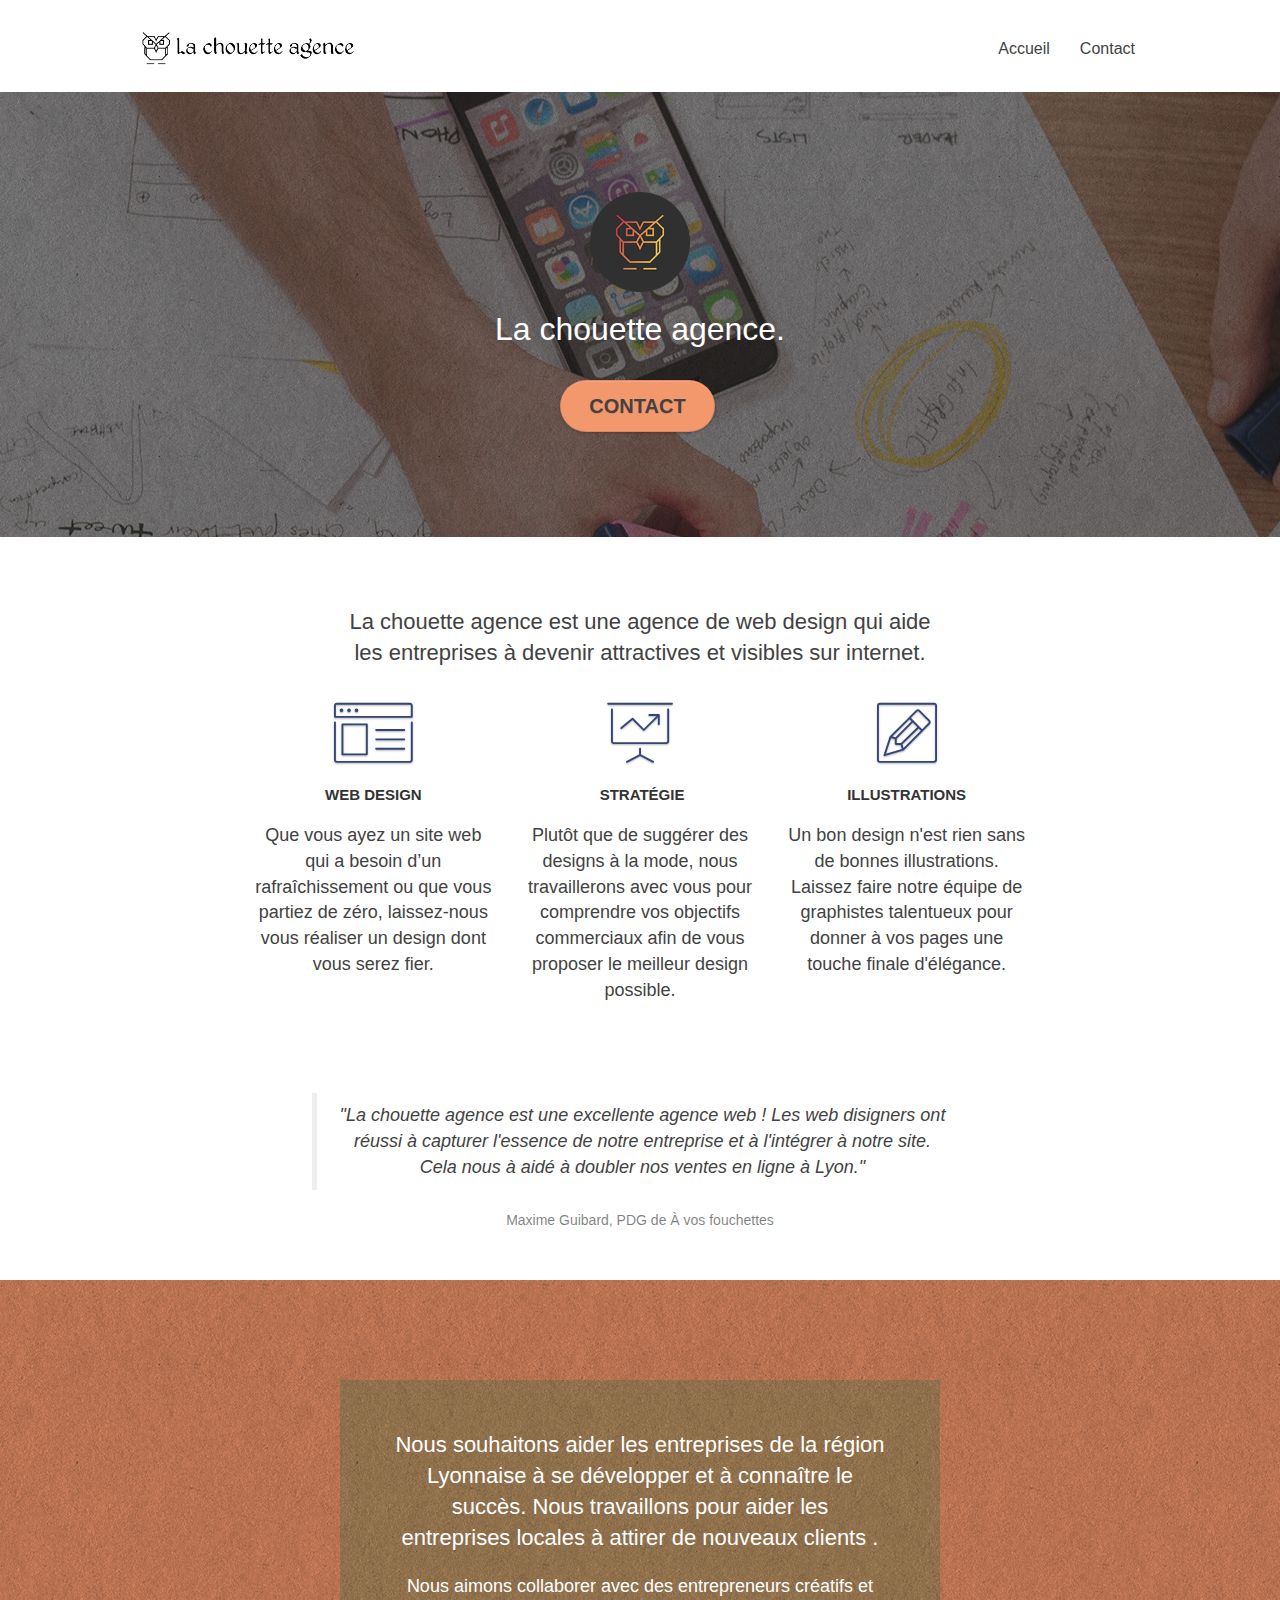
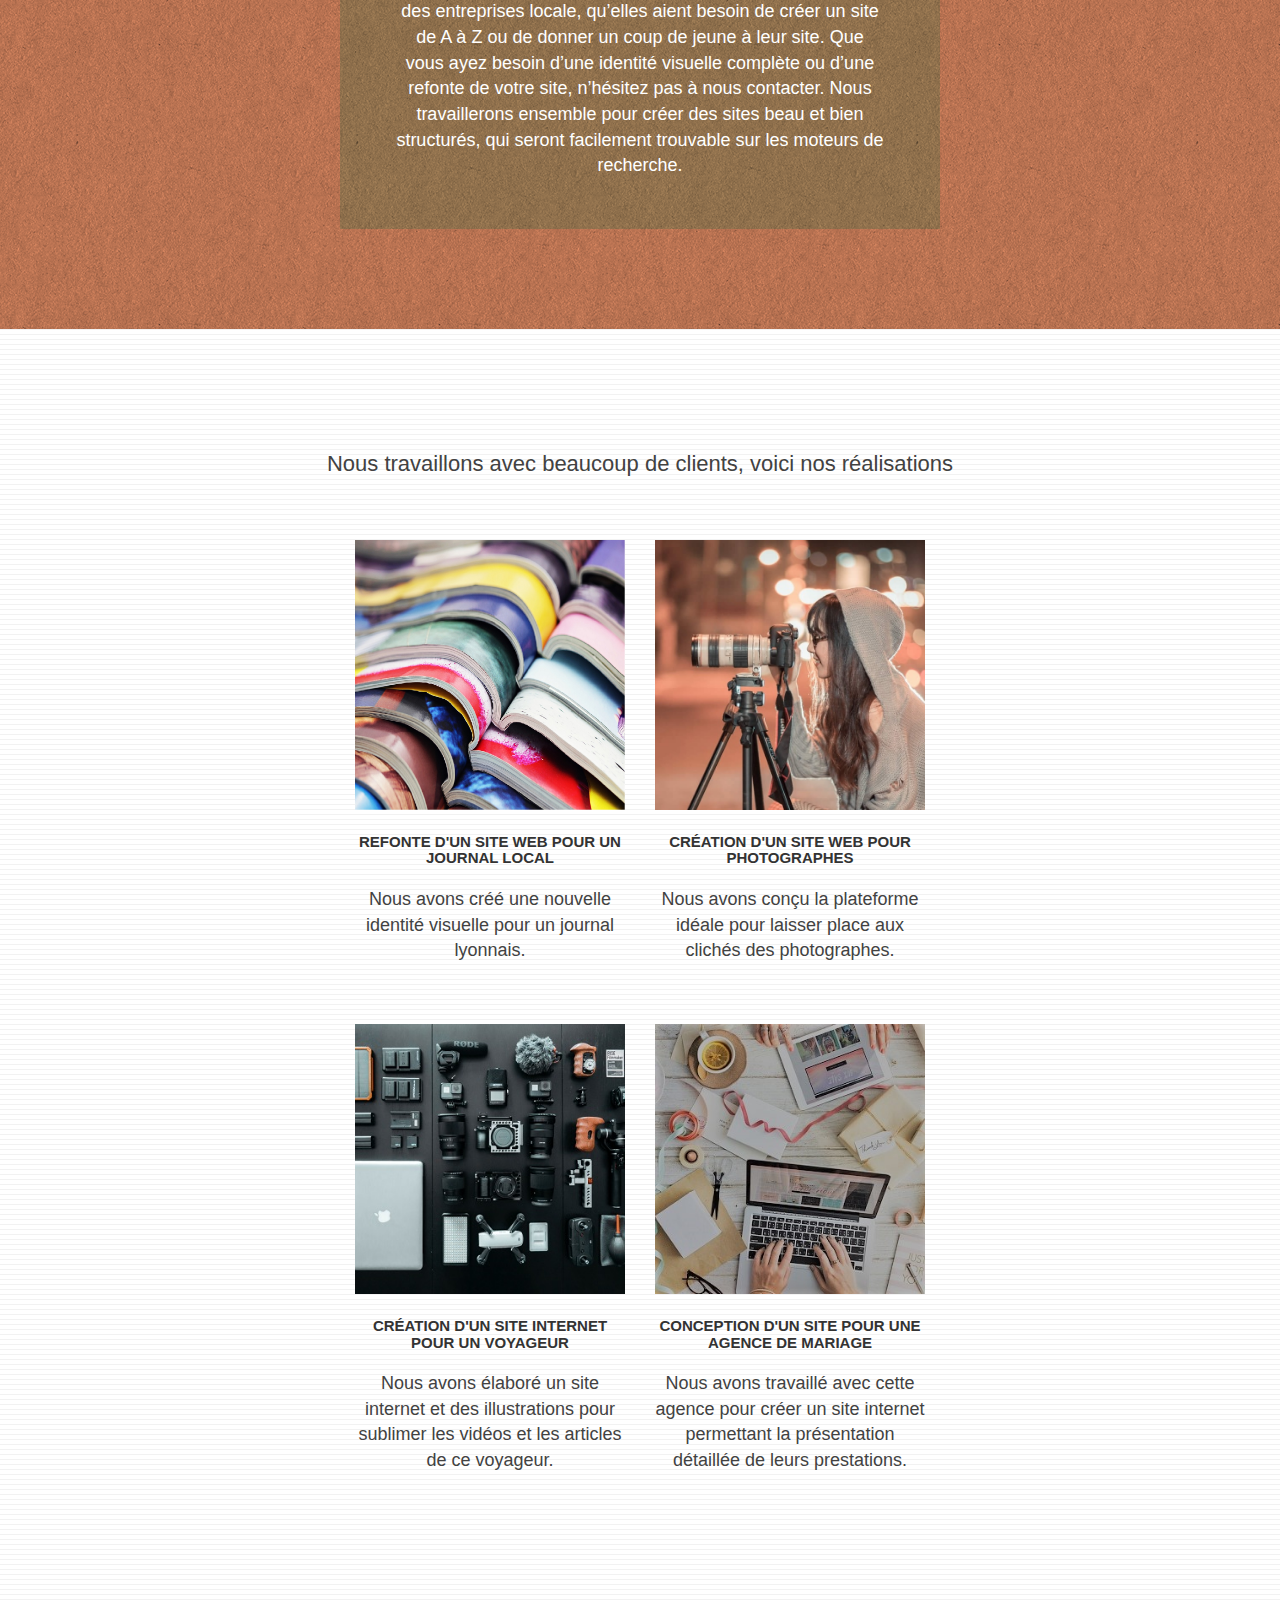
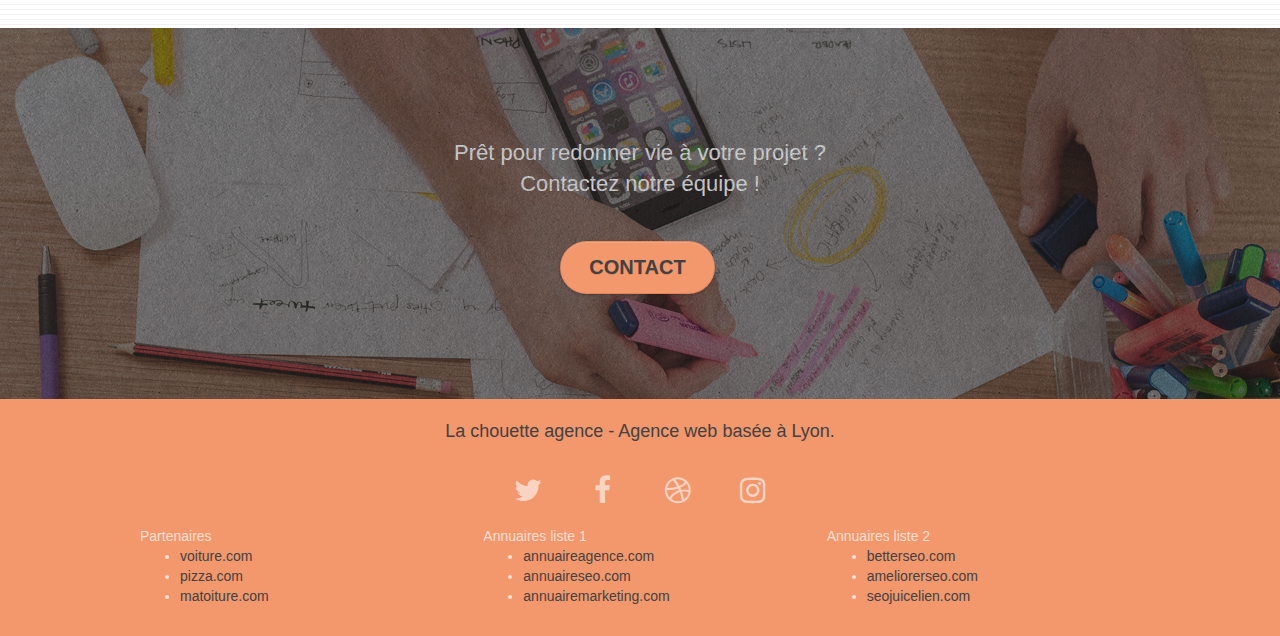
==== commit e7dcdfe5: "refonte page acceuil modif image de textes suppression des liens superflues ajout d'un titre de page" ====
--- a/index.html
+++ b/index.html
@@ -1,9 +1,9 @@
 <!doctype html>
-<html lang="Default">
+<html lang="fr">
 <head>
     <meta charset="utf-8">
     <meta name="keywords" content="seo, google, site web, site internet, agence design paris, agence design, agence design,agence design,agence design,agence design,agence design,agence design,agence design,agence design">
-    <meta name="description" content="">
+    <meta name="description" content="Découvrez La chouette agence à Lyon! Que vous cherchiez à créer ou rafraichir votre site internet notre expertise en web design sera vous convaincre.">
     <meta name="viewport" content="width=device-width, initial-scale=1.0, viewport-fit=cover">
     <link rel="shortcut icon" type="image/png" href="favicon.jpg">
     
@@ -19,7 +19,7 @@
 	<script src="./js/jquery.touchSwipe.js" defer></script>
 	<script src="./js/gmaps.js"></script>
 
-    <title>.</title>
+    <title>La chouette agence, agence web design</title>
 
     
 <!-- Analytics -->
@@ -29,7 +29,7 @@
 </head>
 <body>
 <!-- Principal conteneur -->
-<div class="page-container">
+<main class="page-container">
     
 <!-- bloc-0 -->
 <div class="bloc bgc-white l-bloc " id="bloc-0">
@@ -37,9 +37,7 @@
 
 		<nav class="navbar row">
 			<div class="navbar-header">
-				<div class="keywords" style="color:#cccccc;font-size:1px;">Agence web à paris, stratégie web, web design, illustrations, design de site web, site web, web, internet, site internet, site</div>
-				<a class="navbar-brand" href="index.html"><img src="img/la-chouette-agence.png" alt="paris web design logo agence web meilleure agence" height="40" /></a>
-				<div class="keywords" style="color:#cccccc;font-size:1px;">Agence web à paris, stratégie web, web design, illustrations, design de site web, site web, web, internet, site internet, site</div>
+				<a class="navbar-brand" href="index.html"><img src="img/la-chouette-agence.png" alt="logo de haut de page la chouette agence basée à Lyon" height="40" /></a>
 				<button id="nav-toggle" type="button" class="ui-navbar-toggle navbar-toggle" data-toggle="collapse" data-target=".navbar-1">
 					<span class="sr-only">Toggle navigation</span><span class="icon-bar"></span><span class="icon-bar"></span><span class="icon-bar"></span>
 				</button>
@@ -52,7 +50,7 @@
 					<li>
 					</li>
 					<li>
-						<a href="page2.html">page2 &gt;</a>
+						<a href="page2.html">Contact</a>
 					</li>
 				</ul>
 			</div>
@@ -66,7 +64,7 @@
 	<div class="container bloc-lg">
 		<div class="row tight-width-whitespace">
 			<div class="col-sm-12">
-				<img src="img/logo.png" class="center-block image-resize-mode" width="100" alt="La chouette agence, agence web paris, création logo paris" />
+				<img src="img/logo.png" class="center-block image-resize-mode" width="100" alt="logo la chouette agence basée à Lyon" />
 				<h1 class="text-center hero-bloc-text tc-white ">
 					La chouette agence.
 				</h1>
@@ -82,12 +80,12 @@
 <!-- bloc-2-services -->
 <div class="bloc bgc-white l-bloc" id="bloc-2-services">
 	<div class="container bloc-md">
-		<div class="row">
+		<div class="row" tabindex="0">
 			<div class="col-sm-12 text-center">
-				<img alt="agence web, agence web paris, web design paris, stratégie web" src="img/title.png" />
-			</div>
-		</div>
-		<div class="row voffset-lg med-width-whitespace">
+				<h2>La chouette agence est une agence de web design qui aide<br> les entreprises à devenir attractives et visibles sur internet.</h2>
+			</div>
+		</div>
+		<div class="row voffset-lg med-width-whitespace" tabindex="0">
 			<div class="col-sm-4">
 				<div class="text-center">
 					<span class="et-icon-browser sm-shadow icon-dark-slate-blue icons icon-lg"></span>
@@ -124,8 +122,16 @@
 		</div>
 		<div class="row voffset-lg voffset">
 			<div class="col-xs-12 col-md-8 col-md-offset-2 text-center">
-				<img alt="agence web, agence web paris, web design paris, stratégie web" src="img/citation.png" />
-
+				<figure>
+					<blockquote>
+						<p><em>
+							"La chouette agence est une excellente agence web ! Les web disigners ont réussi à
+							capturer l'essence de notre entreprise et à l'intégrer à notre site. Cela nous à aidé
+							à doubler nos ventes en ligne à Lyon."
+						</em></p>
+					</blockquote>
+					<figcaption>Maxime Guibard, PDG de À vos fouchettes</figcaption>
+				</figure>
 			</div>
 		</div>
 	</div>
@@ -141,7 +147,7 @@
 					Nous souhaitons aider les entreprises de la région Lyonnaise à se développer et à connaître le succès. Nous travaillons pour aider les entreprises locales à attirer de nouveaux clients .<br>
 				</h2>
 				<p class="text-center white">
-					Nous aimons collaborer avec des entrepreneurs créatifs et des entreprises locale, qu’elles aient besoin de créer un site de A à Z ou de donner un coup de jeune à leur site. Que vous ayez besoin d’une identité visuelle complète ou d’une refonte de votre site, n’hésitez pas à nous contacter. Nous travaillerons ensemble pour créer des sites beau et bien structurés, qui seront facilement trouvable sur les moteurs de recherche. <br><br><a class="ltc-white bold-link" href="page2.html">Contactez notre équipe</a><br>
+					Nous aimons collaborer avec des entrepreneurs créatifs et des entreprises locale, qu’elles aient besoin de créer un site de A à Z ou de donner un coup de jeune à leur site. Que vous ayez besoin d’une identité visuelle complète ou d’une refonte de votre site, n’hésitez pas à nous contacter. Nous travaillerons ensemble pour créer des sites beau et bien structurés, qui seront facilement trouvable sur les moteurs de recherche.
 				</p>
 			</div>
 		</div>
@@ -154,12 +160,12 @@
 	<div class="container bloc-lg">
 		<div class="row">
 			<div class="col-sm-12 text-center">
-				<img alt="agence web, agence web paris, web design paris, stratégie web" src="img/title2.png" />
+				<h2>Nous travaillons avec beaucoup de clients, voici nos réalisations</h2>
 			</div>
 		</div>
 		<div class="row tight-width-whitespace portfolio-row">
 			<div class="col-sm-6">
-				<a href="#" data-lightbox="img/1.jpg" data-gallery-id="gallery-1" data-caption="Refonte d'un site web pour un journal local" data-frame="snapshot-lb"><img src="img/1.jpg" alt="paris web design logo agence web meilleure agence et refonte site web journal" class="img-responsive portfolio-thumb" /></a>
+				<a href="#" data-lightbox="img/1.jpg" data-gallery-id="gallery-1" data-caption="Refonte d'un site web pour un journal local" data-frame="snapshot-lb"><img src="img/1.jpg" alt="photo de livres ouvert colorés empilé correspondant à la refonte du site web d'un journal local" class="img-responsive portfolio-thumb" /></a>
 				<h3 class="mg-md text-center">
 					Refonte d'un site web pour un journal local
 				</h3>
@@ -168,7 +174,7 @@
 				</p>
 			</div>
 			<div class="col-sm-6">
-				<a href="#" data-lightbox="img/2.jpg" data-gallery-id="gallery-1" data-caption="Création d'un site web pour photographes" data-frame="snapshot-lb"><img src="img/2.jpg" class="img-responsive portfolio-thumb" alt="paris web design logo agence web meilleure agence, Création d'un site web pour photographes" /></a>
+				<a href="#" data-lightbox="img/2.jpg" data-gallery-id="gallery-1" data-caption="Création d'un site web pour photographes" data-frame="snapshot-lb"><img src="img/2.jpg" class="img-responsive portfolio-thumb" alt="photo d'une femme de profil tenant un appareil photo correspondant à la création d'un site web pour photographe" /></a>
 				<h3 class="mg-md text-center">
 					Création d'un site web pour photographes
 				</h3>
@@ -179,7 +185,7 @@
 		</div>
 		<div class="row tight-width-whitespace portfolio-row">
 			<div class="col-sm-6">
-				<a href="#" data-lightbox="img/3.bmp" data-gallery-id="gallery-1" data-caption="Création d'un site internet pour un voyageur" data-frame="snapshot-lb"><img src="img/3.bmp" class="img-responsive portfolio-thumb" alt="paris web design logo agence web meilleure agence, Création d'un site web pour voyageur"/></a>
+				<a href="#" data-lightbox="img/3.bmp" data-gallery-id="gallery-1" data-caption="Création d'un site internet pour un voyageur" data-frame="snapshot-lb"><img src="img/3.bmp" class="img-responsive portfolio-thumb" alt="photo montrant plusieurs équipements de photographie correspondant à la création d'un site web pour un voyageur"/></a>
 				<h3 class="mg-md text-center">
 					Création d'un site internet pour un voyageur
 				</h3>
@@ -188,7 +194,7 @@
 				</p>
 			</div>
 			<div class="col-sm-6">
-				<a href="#" data-lightbox="img/4.bmp" data-gallery-id="gallery-1" data-caption="Conception d'un site pour une agence de mariage" data-frame="snapshot-lb"><img src="img/4.bmp" class="img-responsive portfolio-thumb" alt="paris web design logo agence web meilleure agence, Création d'un site web pour agence de mariage" /></a>
+				<a href="#" data-lightbox="img/4.bmp" data-gallery-id="gallery-1" data-caption="Conception d'un site pour une agence de mariage" data-frame="snapshot-lb"><img src="img/4.bmp" class="img-responsive portfolio-thumb" alt="photo montrant plusieurs personnes qui travail sur ordinateur et tablette correspondant à la création d'un site pour une agence de mariage" /></a>
 				<h3 class="mg-md text-center">
 					Conception d'un site pour une agence de mariage
 				</h3>
@@ -221,31 +227,30 @@
 	<div class="container bloc-sm">
 		<div class="row">
 			<div class="col-sm-12">
-				<p class="text-center white">
+				<p class="text-center">
 					La chouette agence - Agence web basée à Lyon.<br>
 				</p>
-				<div class="row row-no-gutters social">
-					<div class="col-sm-3">
-						<div class="text-center">
-							<a class="social" href="index.html"><span class="fa fa-twitter icon-md"></span></a>
-						</div>
-					</div>
-					<div class="col-sm-3">
-						<div class="text-center">
-							<a class="social" href="index.html"><span class="fa fa-facebook icon-md"></span></a>
-						</div>
-					</div>
-					<div class="col-sm-3">
-						<div class="text-center">
-							<a class="social" href="index.html"><span class="fa fa-dribbble icon-md"></span></a>
-						</div>
-					</div>
-					<div class="col-sm-3">
-						<div class="text-center">
-							<a class="social" href="index.html"><span class="fa fa-instagram icon-md"></span></a>
-						</div>
-					</div>
-					<div class="keywords" style="color:#F3976C;">Agence web à paris, stratégie web, web design, illustrations, design de site web, site web, web, internet, site internet, site</div>
+				<div class="row row-no-gutters social bloc-sm">
+					<div class="col-sm-3">
+						<div class="text-center">
+							<a class="social" title="twitter" href="mapagetwiter.com"><span class="fa fa-twitter icon-md"></span></a>
+						</div>
+					</div>
+					<div class="col-sm-3">
+						<div class="text-center">
+							<a class="social" title="facebook" href="mapagefacebook.com"><span class="fa fa-facebook icon-md"></span></a>
+						</div>
+					</div>
+					<div class="col-sm-3">
+						<div class="text-center">
+							<a class="social" title="dribble" href="mapagedribble.com"><span class="fa fa-dribbble icon-md"></span></a>
+						</div>
+					</div>
+					<div class="col-sm-3">
+						<div class="text-center">
+							<a class="social" title="instagram" href="moninstagram.com"><span class="fa fa-instagram icon-md"></span></a>
+						</div>
+					</div>
 				</div>
 				<div class="row">
 					<div class="col-sm-4">
@@ -254,7 +259,6 @@
 								<li><a href="voiture.com">voiture.com</a></li>
 								<li><a href="pizza.com">pizza.com</a></li>
 								<li><a href="matoiture.com">matoiture.com</a></li>
-								<li><a href="immobilierseo.com">immobilierseo.com</a></li>
 							</ul>		
 					</div>
 					<div class="col-sm-4">
@@ -263,12 +267,6 @@
 							<li><a href="annuaireagence.com">annuaireagence.com</a></li>
 							<li><a href="annuaireseo.com">annuaireseo.com</a></li>
 							<li><a href="annuairemarketing.com">annuairemarketing.com</a></li>
-							<li><a href="123seoture.com">123seo.com</a></li>
-							<li><a href="123site.com">123site.com</a></li>
-							<li><a href="annuairewordpress.com">annuairewordpress.com</a></li>
-							<li><a href="listeagence.com">listeagence.com</a></li>
-							<li><a href="meilleuresagencesparis.com">meilleuresagencesparis.com</a></li>
-							<li><a href="listeseo.com">listeseo.com</a></li>
 						</ul>
 					</div>
 					<div class="col-sm-4">
@@ -277,12 +275,6 @@
 							<li><a href="betterseo.com">betterseo.com</a></li>
 							<li><a href="ameliorerseo.com">ameliorerseo.com</a></li>
 							<li><a href="seojuicelien.com">seojuicelien.com</a></li>
-							<li><a href="meilleursliens.com">meilleursliens.com</a></li>
-							<li><a href="liensagogo.com">liensagogo.com</a></li>
-							<li><a href="backlink.com">backlink.com</a></li>
-							<li><a href="linkjuiceannuaire.com">linkjuiceannuaire.com</a></li>
-							<li><a href="remontersurgoogle.com">remontersurgoogle.com</a></li>
-							<li><a href="vraiseofiable.com">vraiseofiable.com</a></li>
 						</ul>
 					</div>
 				</div>
@@ -292,7 +284,7 @@
 </div>
 <!-- Footer - bloc-8 END -->
 
-</div>
+</main>
 <!-- Principal conteneur END -->
     
 
--- a/style.css
+++ b/style.css
@@ -10,7 +10,6 @@
 a,
 button {
     transition: all .3s ease-in-out;
-    outline: none!important;
 }
 
 a:hover {
@@ -460,10 +459,6 @@
     background: rgba(0, 0, 0, .3);
 }
 
-button {
-    outline: none!important;
-}
-
 .btn-rd {
     border-radius: 40px;
 }
@@ -651,7 +646,7 @@
 a {
     font-family: "helvetica";
     font-weight: 400;
-    color: #575757!important;
+    color: #424242!important;
 }
 
 .container {
@@ -659,7 +654,7 @@
 }
 
 .hero-bloc-text {
-    font-size: 38px;
+    font-size: 40px;
 }
 
 .hero-bloc-text-sub {
@@ -677,7 +672,7 @@
 }
 
 p {
-    font-size: 11px;
+    font-size: 18px;
 }
 
 .tight-width-whitespace {
@@ -695,7 +690,7 @@
     color: #FFFFFF!important;
     text-transform: uppercase;
     padding: 12px 28px 12px 28px;
-    font-size: 16px;
+    font-size: 20px;
     font-weight: 700;
 }
 
@@ -775,17 +770,17 @@
 }
 
 .tc-white {
-    color: #F3976C!important;
+    color: white!important;
 }
 
 .btn-atomic-tangerine {
     background: #F3976C;
-    color: #FFFFFF!important;
+    color: #424242!important;
 }
 
 .btn-atomic-tangerine:hover {
     background: #c27956!important;
-    color: #FFFFFF!important;
+    color: #424242!important;
 }
 
 .ltc-white {
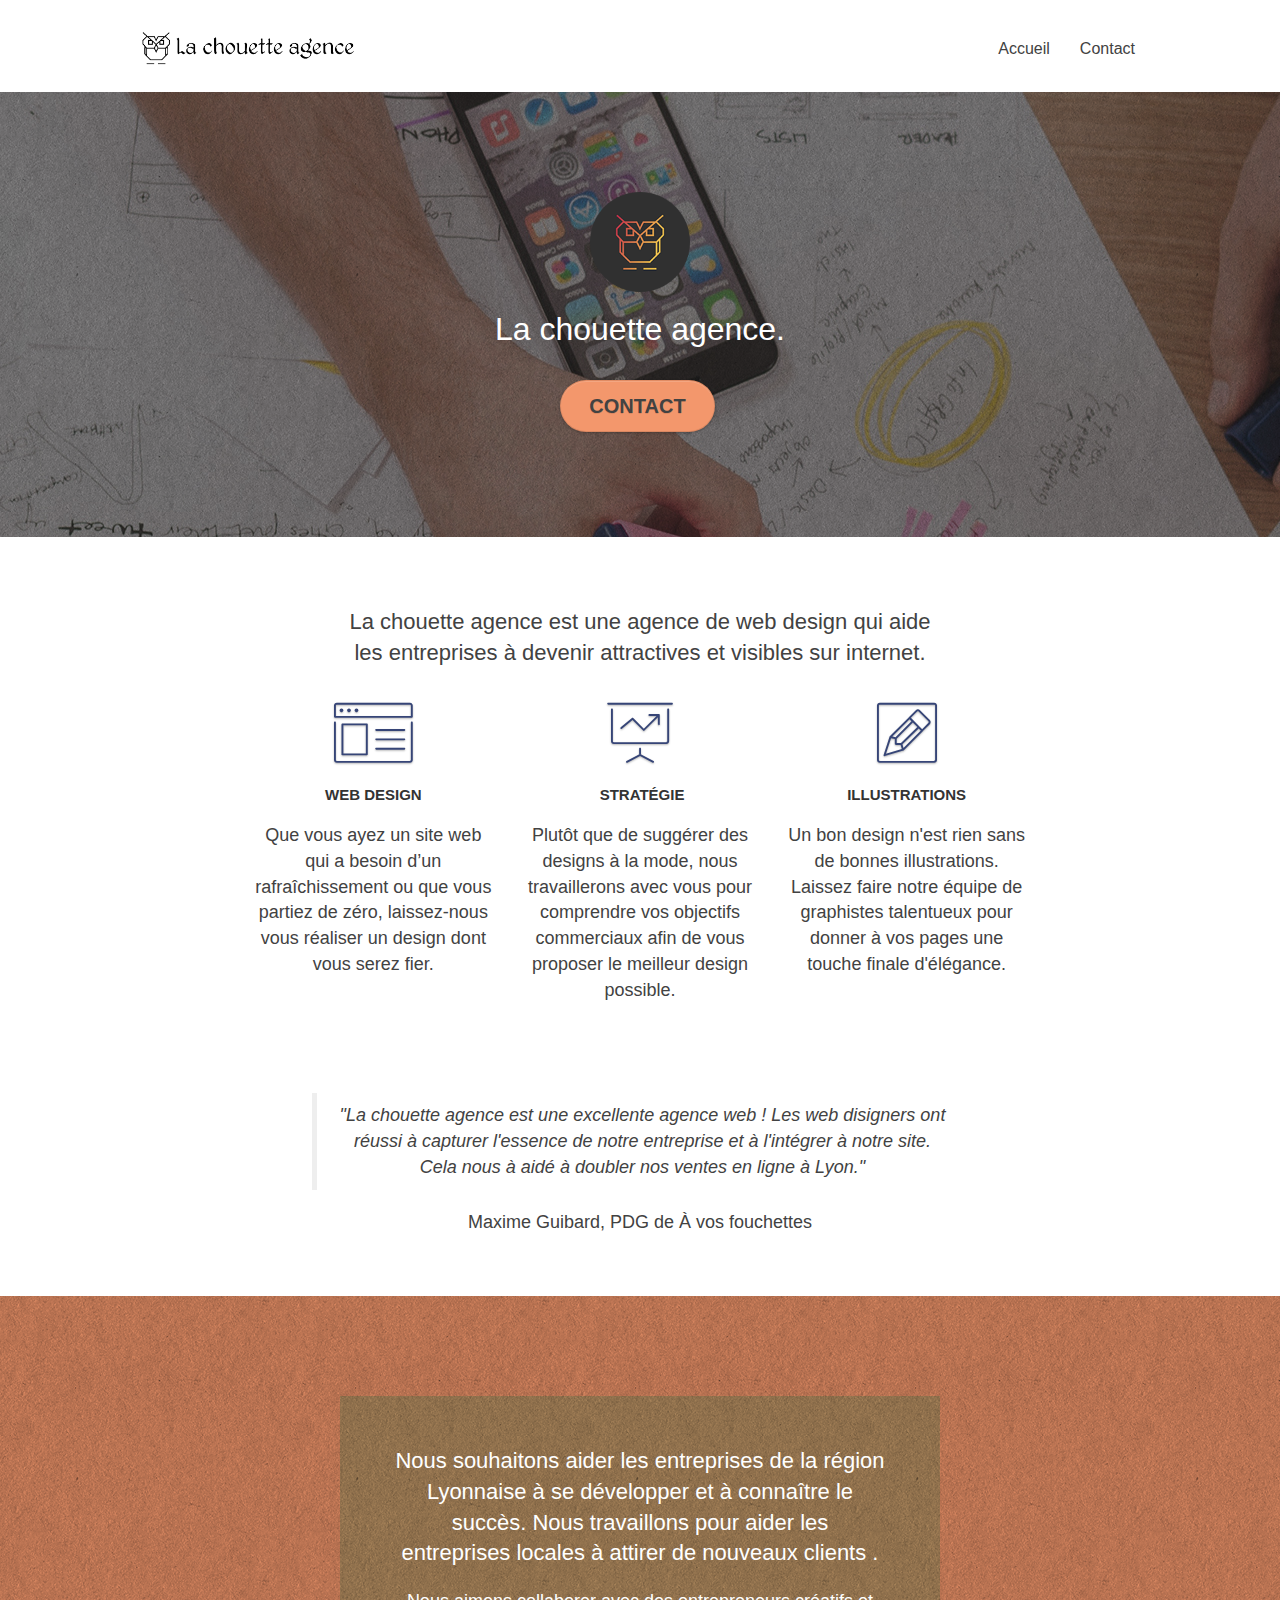
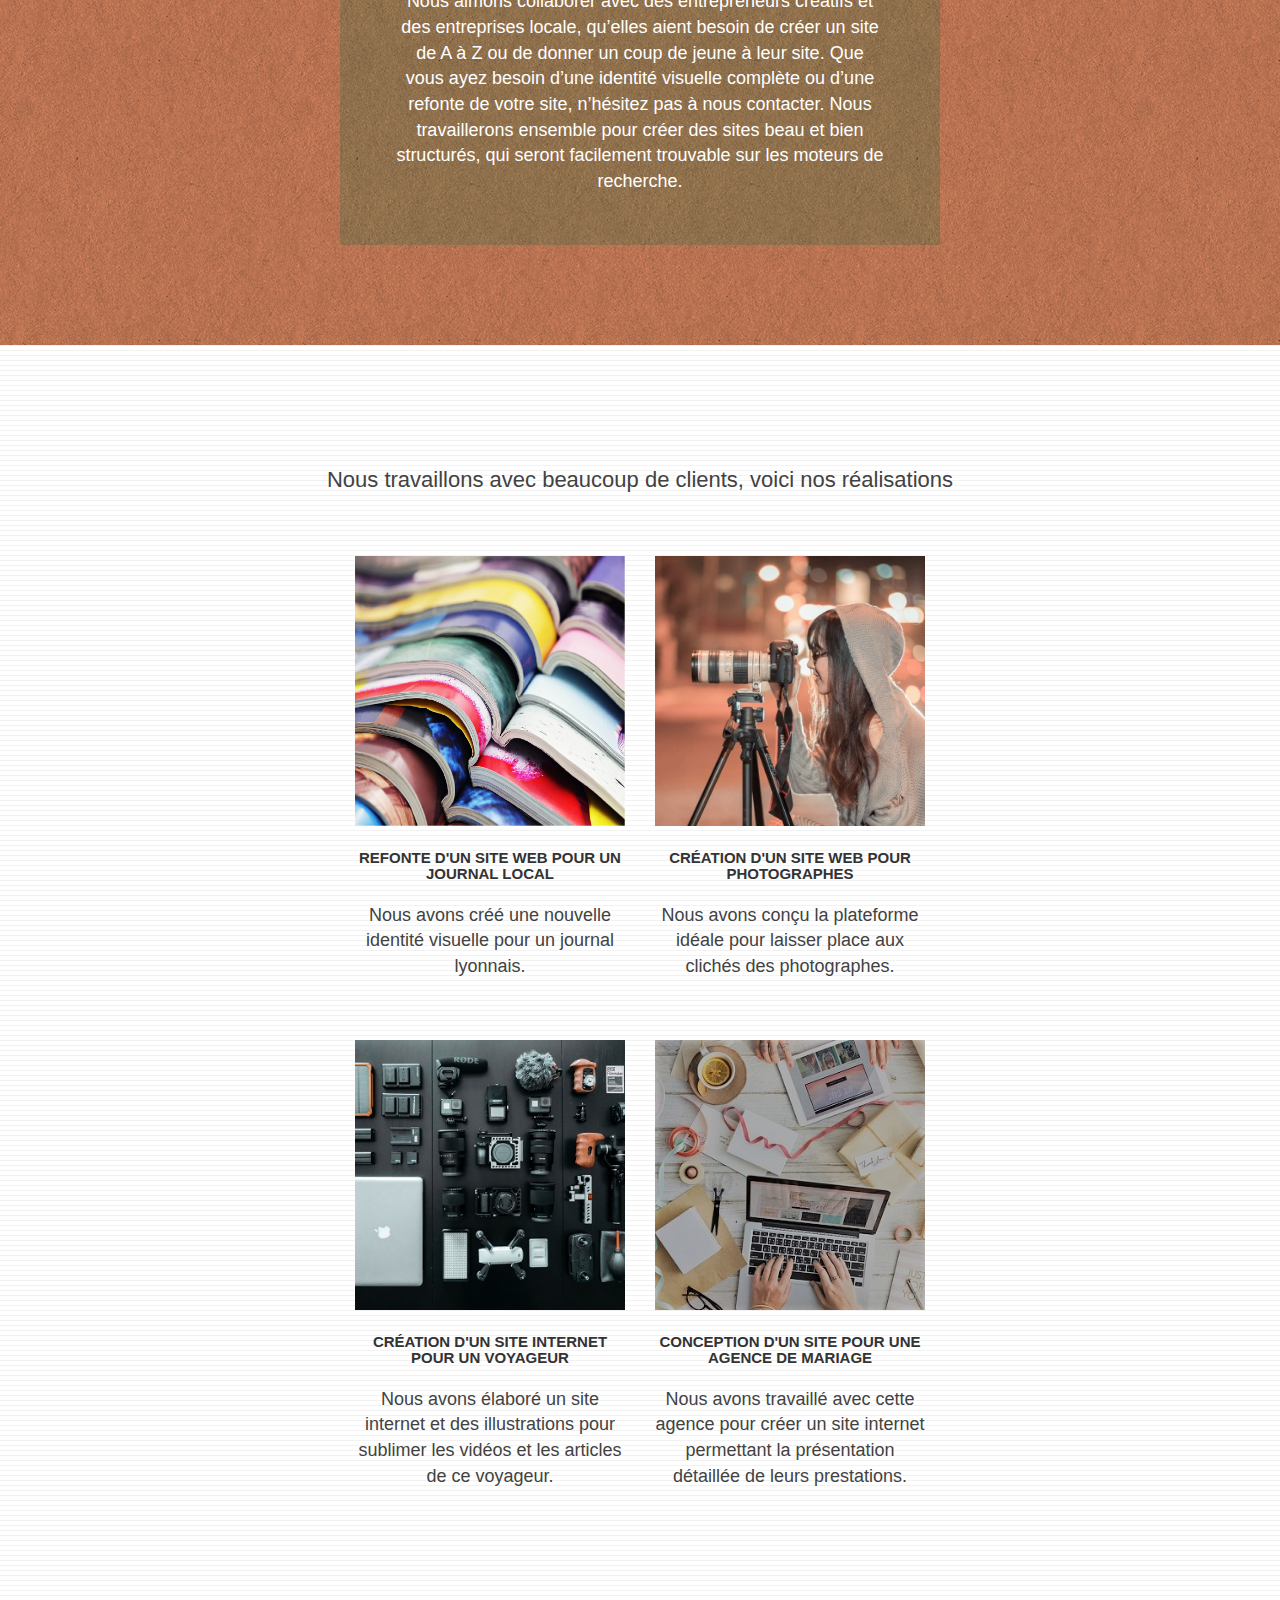
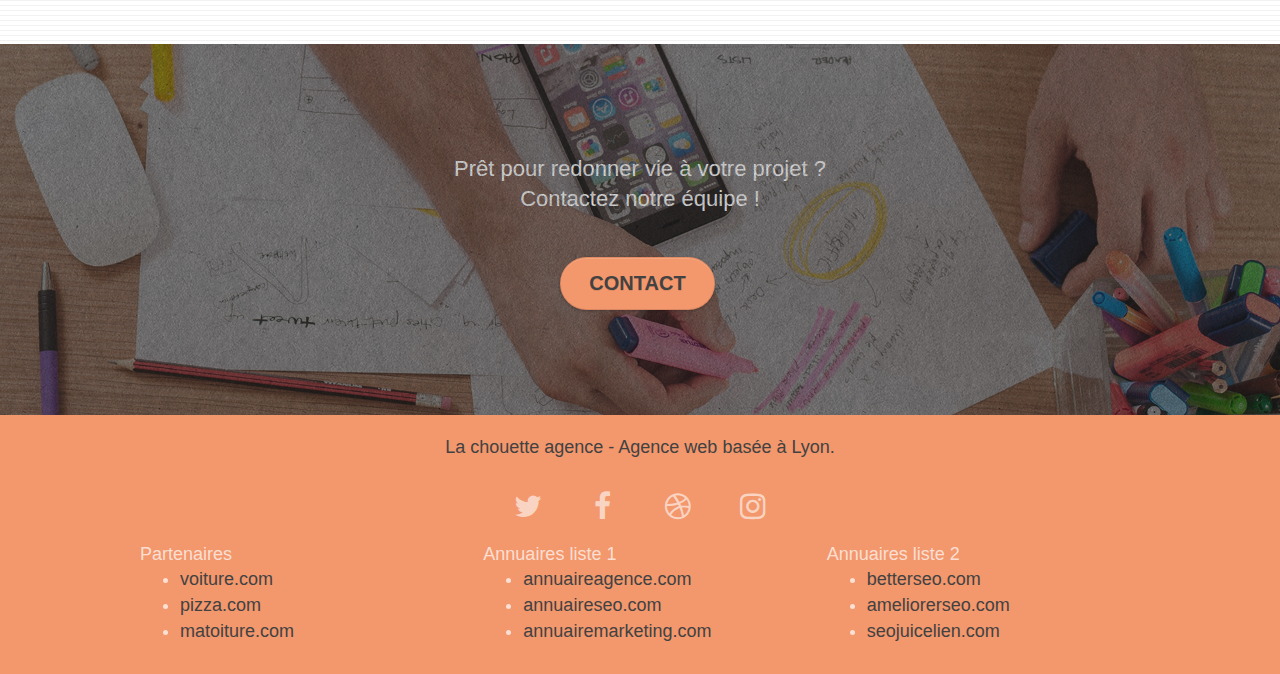
==== commit 62c3e194: "modif taille texte footer, poid du texte de la sitation" ====
--- a/index.html
+++ b/index.html
@@ -130,7 +130,7 @@
 							à doubler nos ventes en ligne à Lyon."
 						</em></p>
 					</blockquote>
-					<figcaption>Maxime Guibard, PDG de À vos fouchettes</figcaption>
+					<figcaption><p>Maxime Guibard, PDG de À vos fouchettes</p></figcaption>
 				</figure>
 			</div>
 		</div>
@@ -252,7 +252,7 @@
 						</div>
 					</div>
 				</div>
-				<div class="row">
+				<div class="row sized">
 					<div class="col-sm-4">
 						Partenaires
 							<ul>
--- a/style.css
+++ b/style.css
@@ -747,6 +747,10 @@
     box-shadow: 0px 4px 9px rgba(0, 0, 0, 0.3);
 }
 
+.sized{
+    font-size: 18px;
+}
+
 .black-background {
     background-color: rgba(165, 147, 99, 0.7);
     padding: 40px 40px 40px 40px;
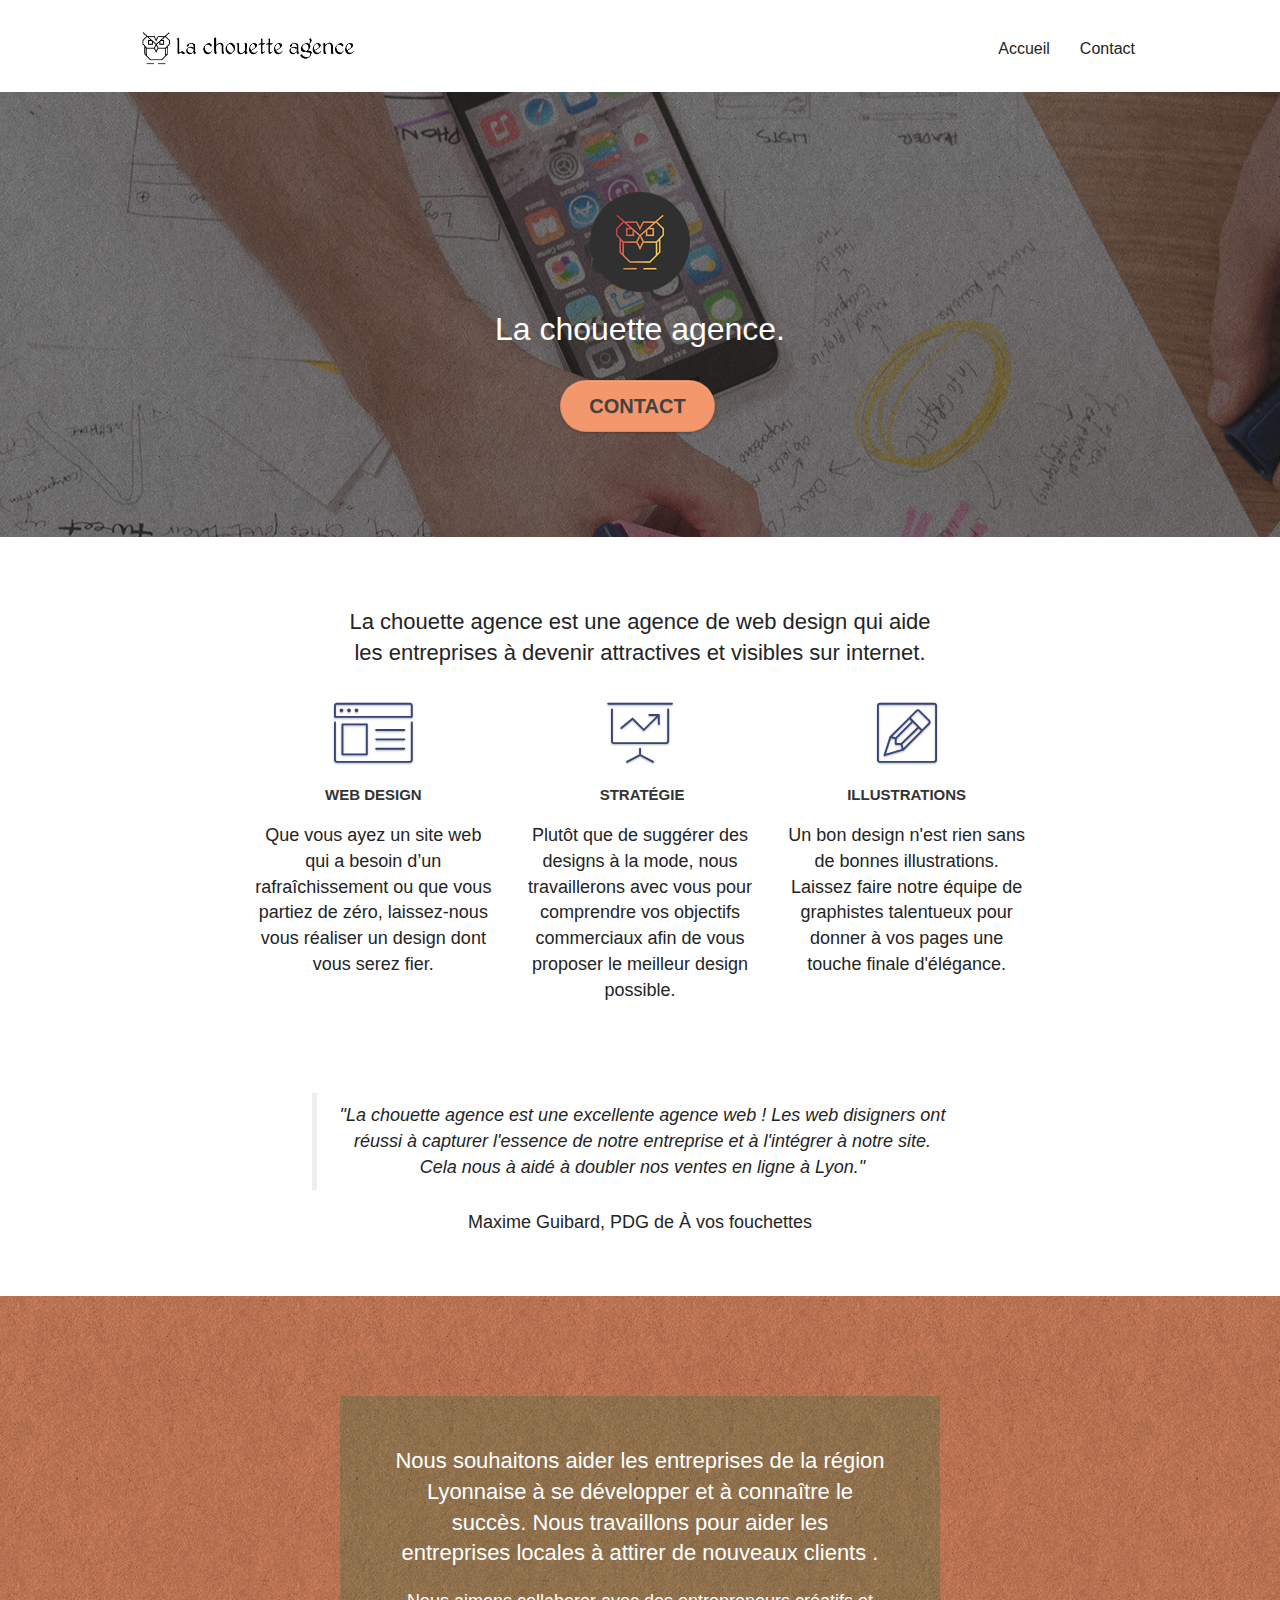
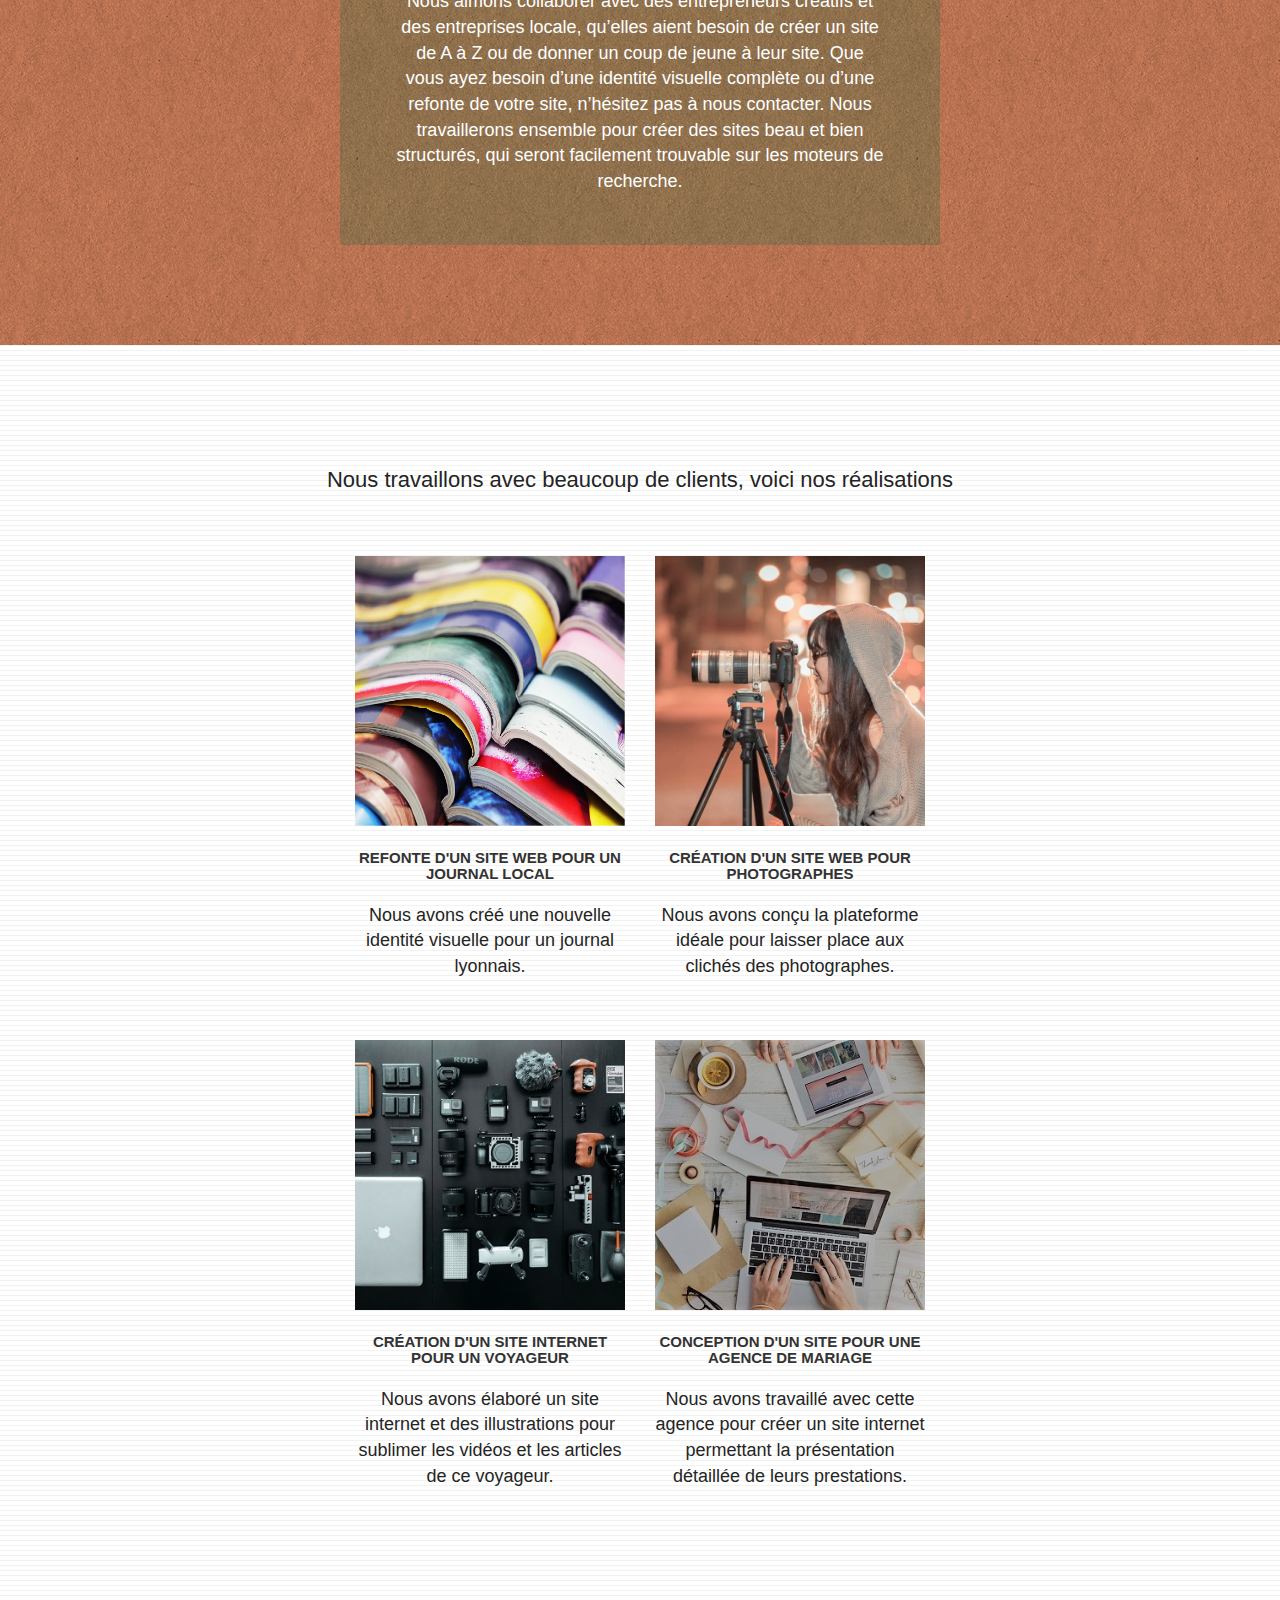
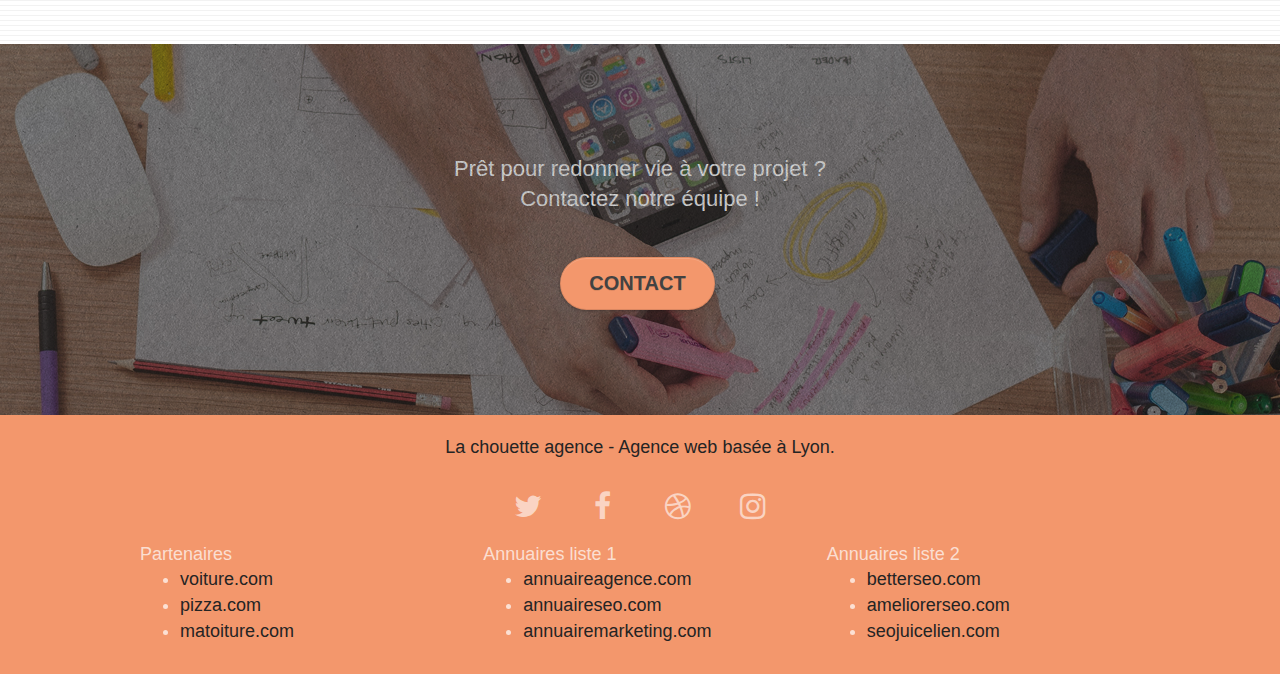
==== commit 583b0603: "modif taille des alt" ====
--- a/index.html
+++ b/index.html
@@ -174,7 +174,7 @@
 				</p>
 			</div>
 			<div class="col-sm-6">
-				<a href="#" data-lightbox="img/2.jpg" data-gallery-id="gallery-1" data-caption="Création d'un site web pour photographes" data-frame="snapshot-lb"><img src="img/2.jpg" class="img-responsive portfolio-thumb" alt="photo d'une femme de profil tenant un appareil photo correspondant à la création d'un site web pour photographe" /></a>
+				<a href="#" data-lightbox="img/2.jpg" data-gallery-id="gallery-1" data-caption="Création d'un site web pour photographes" data-frame="snapshot-lb"><img src="img/2.jpg" class="img-responsive portfolio-thumb" alt="photo d'une femme tenant un appareil photo correspondant à la création d'un site pour photographe" /></a>
 				<h3 class="mg-md text-center">
 					Création d'un site web pour photographes
 				</h3>
@@ -185,7 +185,7 @@
 		</div>
 		<div class="row tight-width-whitespace portfolio-row">
 			<div class="col-sm-6">
-				<a href="#" data-lightbox="img/3.bmp" data-gallery-id="gallery-1" data-caption="Création d'un site internet pour un voyageur" data-frame="snapshot-lb"><img src="img/3.bmp" class="img-responsive portfolio-thumb" alt="photo montrant plusieurs équipements de photographie correspondant à la création d'un site web pour un voyageur"/></a>
+				<a href="#" data-lightbox="img/3.bmp" data-gallery-id="gallery-1" data-caption="Création d'un site internet pour un voyageur" data-frame="snapshot-lb"><img src="img/3.bmp" class="img-responsive portfolio-thumb" alt="photo d'équipements de photographie correspondant à la création d'un site pour un voyageur"/></a>
 				<h3 class="mg-md text-center">
 					Création d'un site internet pour un voyageur
 				</h3>
@@ -194,7 +194,7 @@
 				</p>
 			</div>
 			<div class="col-sm-6">
-				<a href="#" data-lightbox="img/4.bmp" data-gallery-id="gallery-1" data-caption="Conception d'un site pour une agence de mariage" data-frame="snapshot-lb"><img src="img/4.bmp" class="img-responsive portfolio-thumb" alt="photo montrant plusieurs personnes qui travail sur ordinateur et tablette correspondant à la création d'un site pour une agence de mariage" /></a>
+				<a href="#" data-lightbox="img/4.bmp" data-gallery-id="gallery-1" data-caption="Conception d'un site pour une agence de mariage" data-frame="snapshot-lb"><img src="img/4.bmp" class="img-responsive portfolio-thumb" alt="photo de gens travaillant sur ordinateur pour la création d'un site pour une agence de mariage" /></a>
 				<h3 class="mg-md text-center">
 					Conception d'un site pour une agence de mariage
 				</h3>
--- a/style.css
+++ b/style.css
@@ -646,7 +646,7 @@
 a {
     font-family: "helvetica";
     font-weight: 400;
-    color: #424242!important;
+    color: #242424!important;
 }
 
 .container {
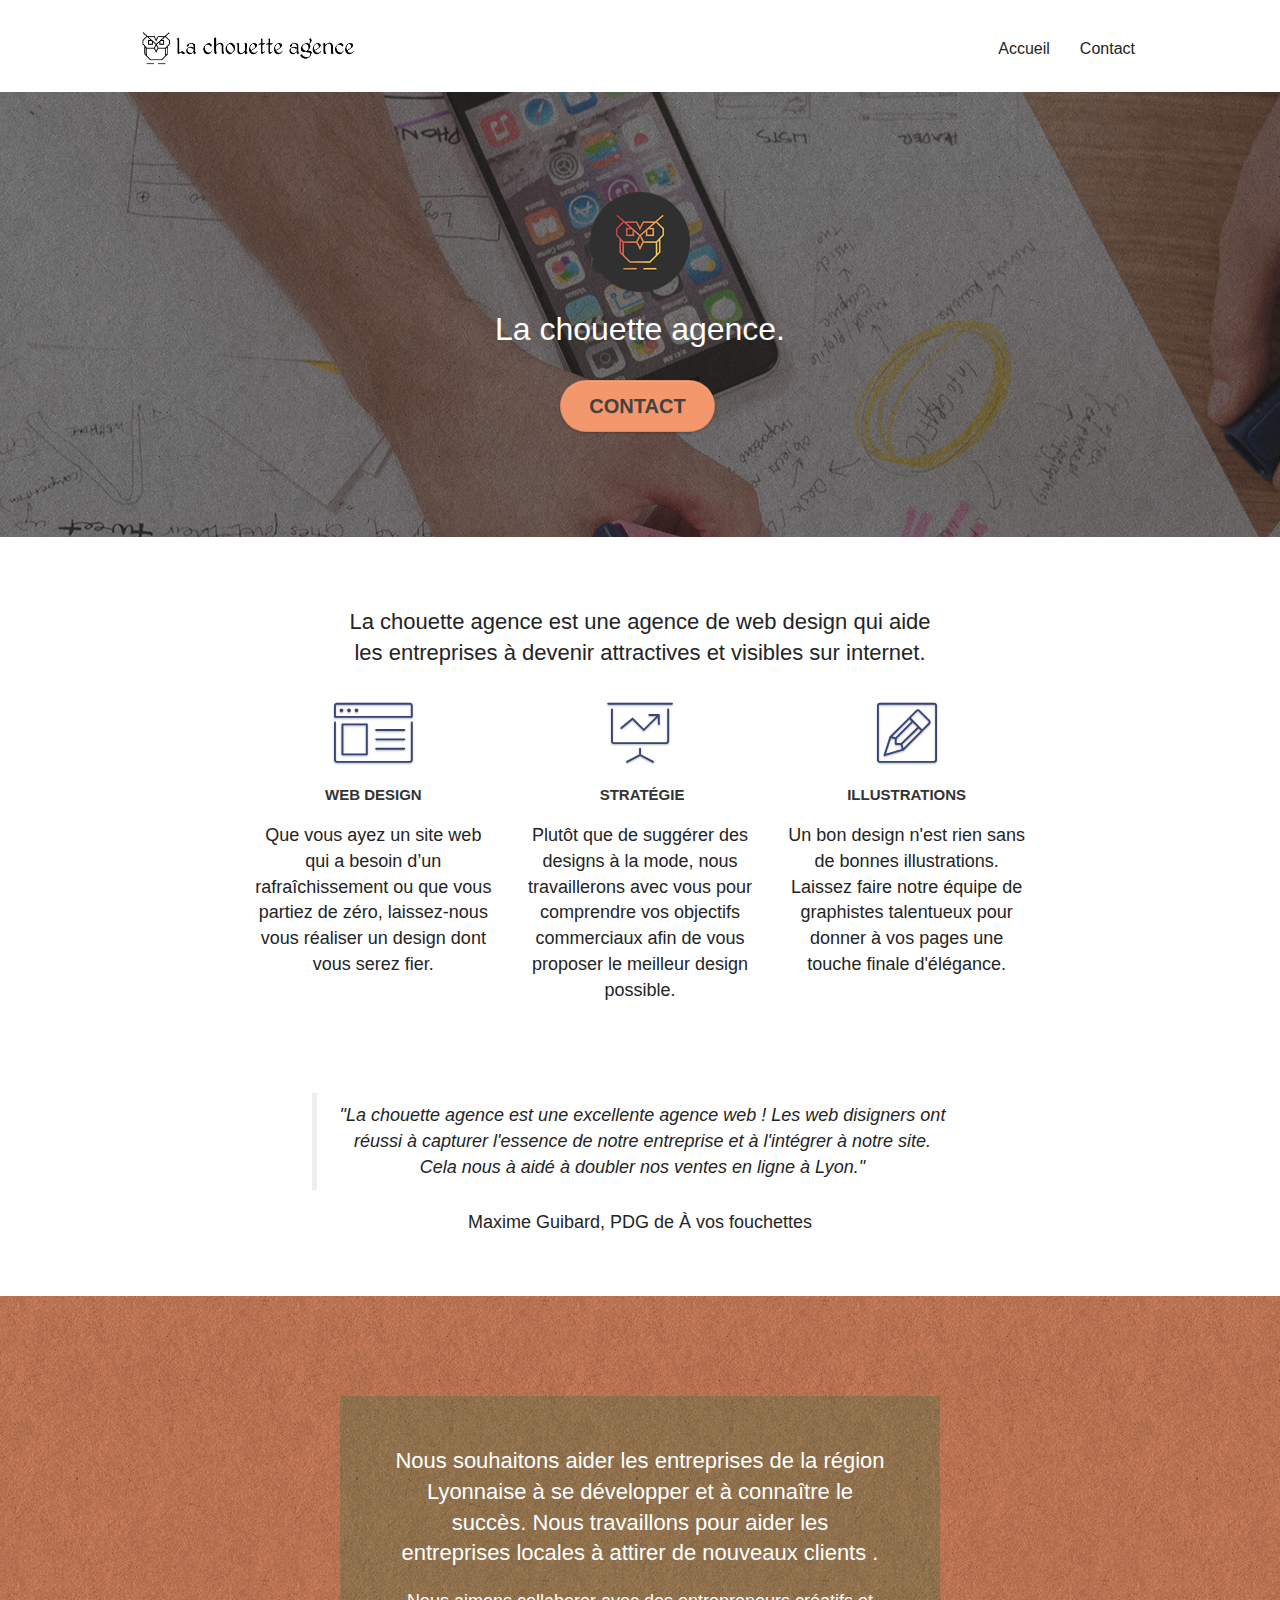
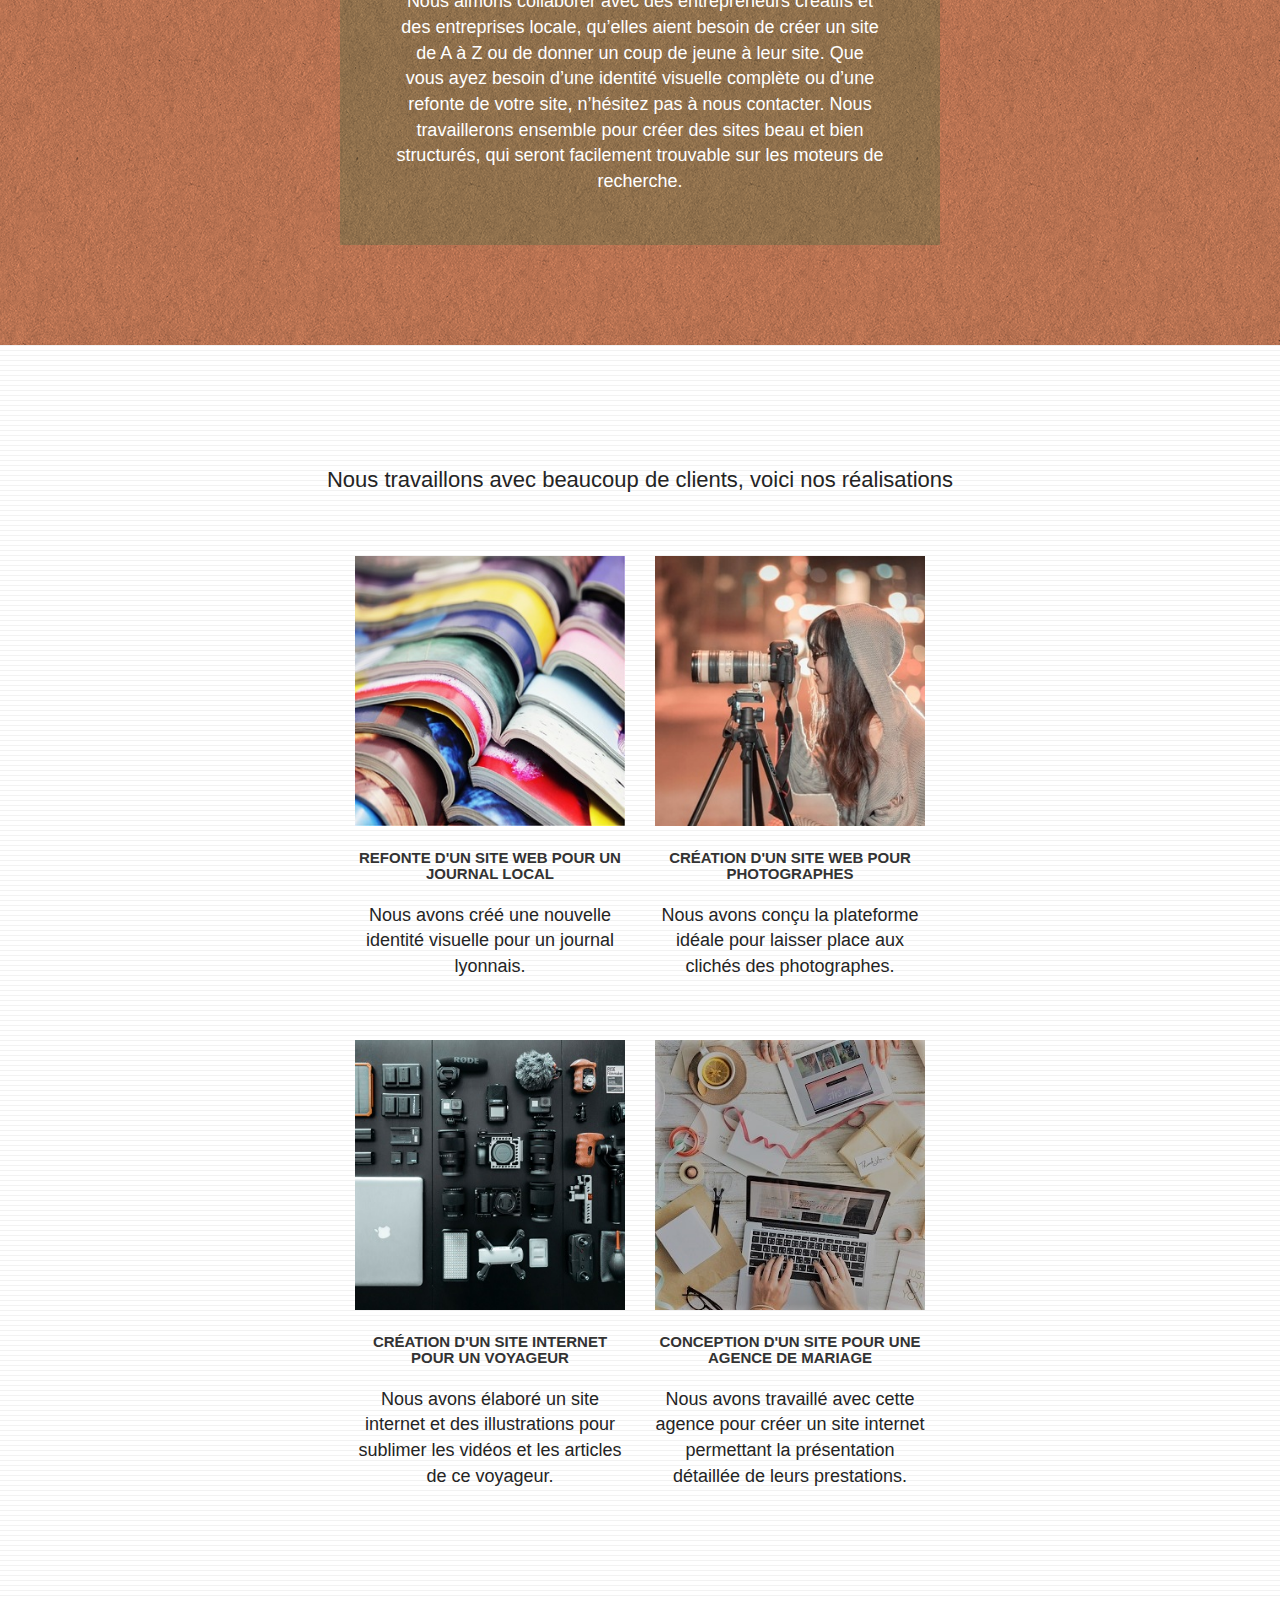
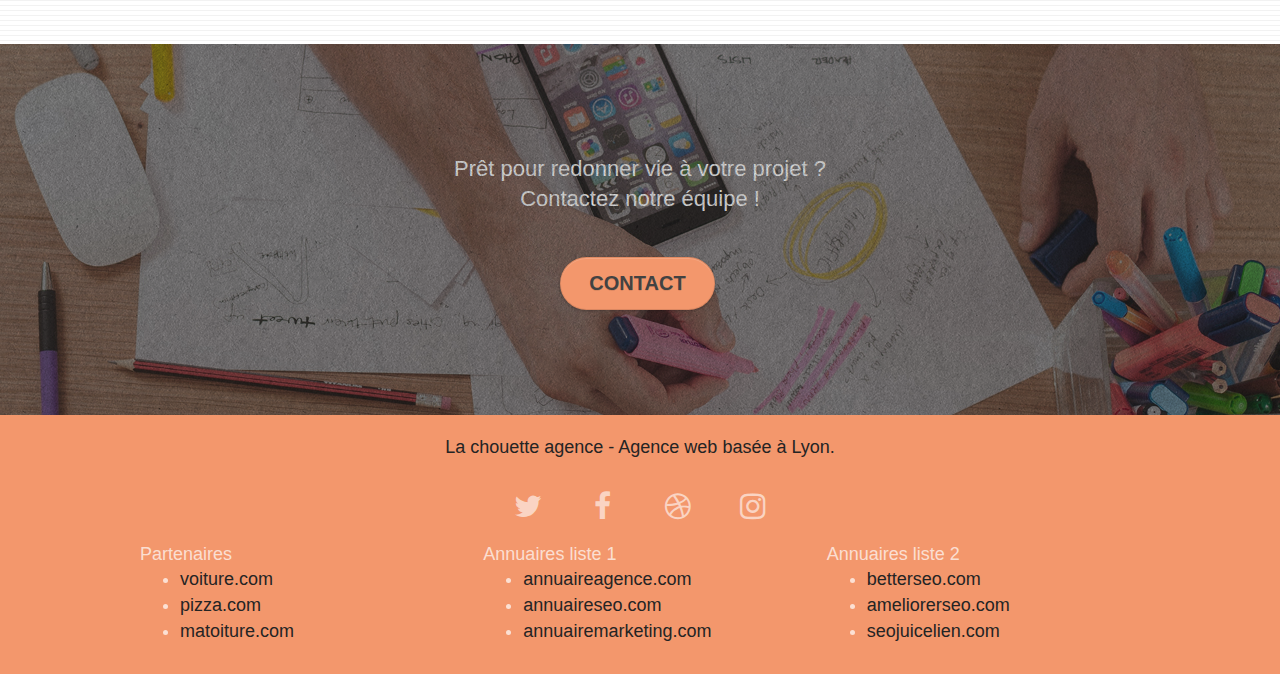
==== commit be7f1317: "optimisation redimenssion des images" ====
--- a/index.html
+++ b/index.html
@@ -185,7 +185,7 @@
 		</div>
 		<div class="row tight-width-whitespace portfolio-row">
 			<div class="col-sm-6">
-				<a href="#" data-lightbox="img/3.bmp" data-gallery-id="gallery-1" data-caption="Création d'un site internet pour un voyageur" data-frame="snapshot-lb"><img src="img/3.bmp" class="img-responsive portfolio-thumb" alt="photo d'équipements de photographie correspondant à la création d'un site pour un voyageur"/></a>
+				<a href="#" data-lightbox="img/3.png" data-gallery-id="gallery-1" data-caption="Création d'un site internet pour un voyageur" data-frame="snapshot-lb"><img src="img/3.png" class="img-responsive portfolio-thumb" alt="photo d'équipements de photographie correspondant à la création d'un site pour un voyageur"/></a>
 				<h3 class="mg-md text-center">
 					Création d'un site internet pour un voyageur
 				</h3>
@@ -194,7 +194,7 @@
 				</p>
 			</div>
 			<div class="col-sm-6">
-				<a href="#" data-lightbox="img/4.bmp" data-gallery-id="gallery-1" data-caption="Conception d'un site pour une agence de mariage" data-frame="snapshot-lb"><img src="img/4.bmp" class="img-responsive portfolio-thumb" alt="photo de gens travaillant sur ordinateur pour la création d'un site pour une agence de mariage" /></a>
+				<a href="#" data-lightbox="img/4.png" data-gallery-id="gallery-1" data-caption="Conception d'un site pour une agence de mariage" data-frame="snapshot-lb"><img src="img/4.png" class="img-responsive portfolio-thumb" alt="photo de gens travaillant sur ordinateur pour la création d'un site pour une agence de mariage" /></a>
 				<h3 class="mg-md text-center">
 					Conception d'un site pour une agence de mariage
 				</h3>
--- a/style.css
+++ b/style.css
@@ -821,7 +821,7 @@
 }
 
 .bg-presentation {
-    background-image: url("img/image-de-presentation.bmp");
+    background-image: url("img/image-de-presentation.png");
 }
 
 @media (max-width: 1024px) {
